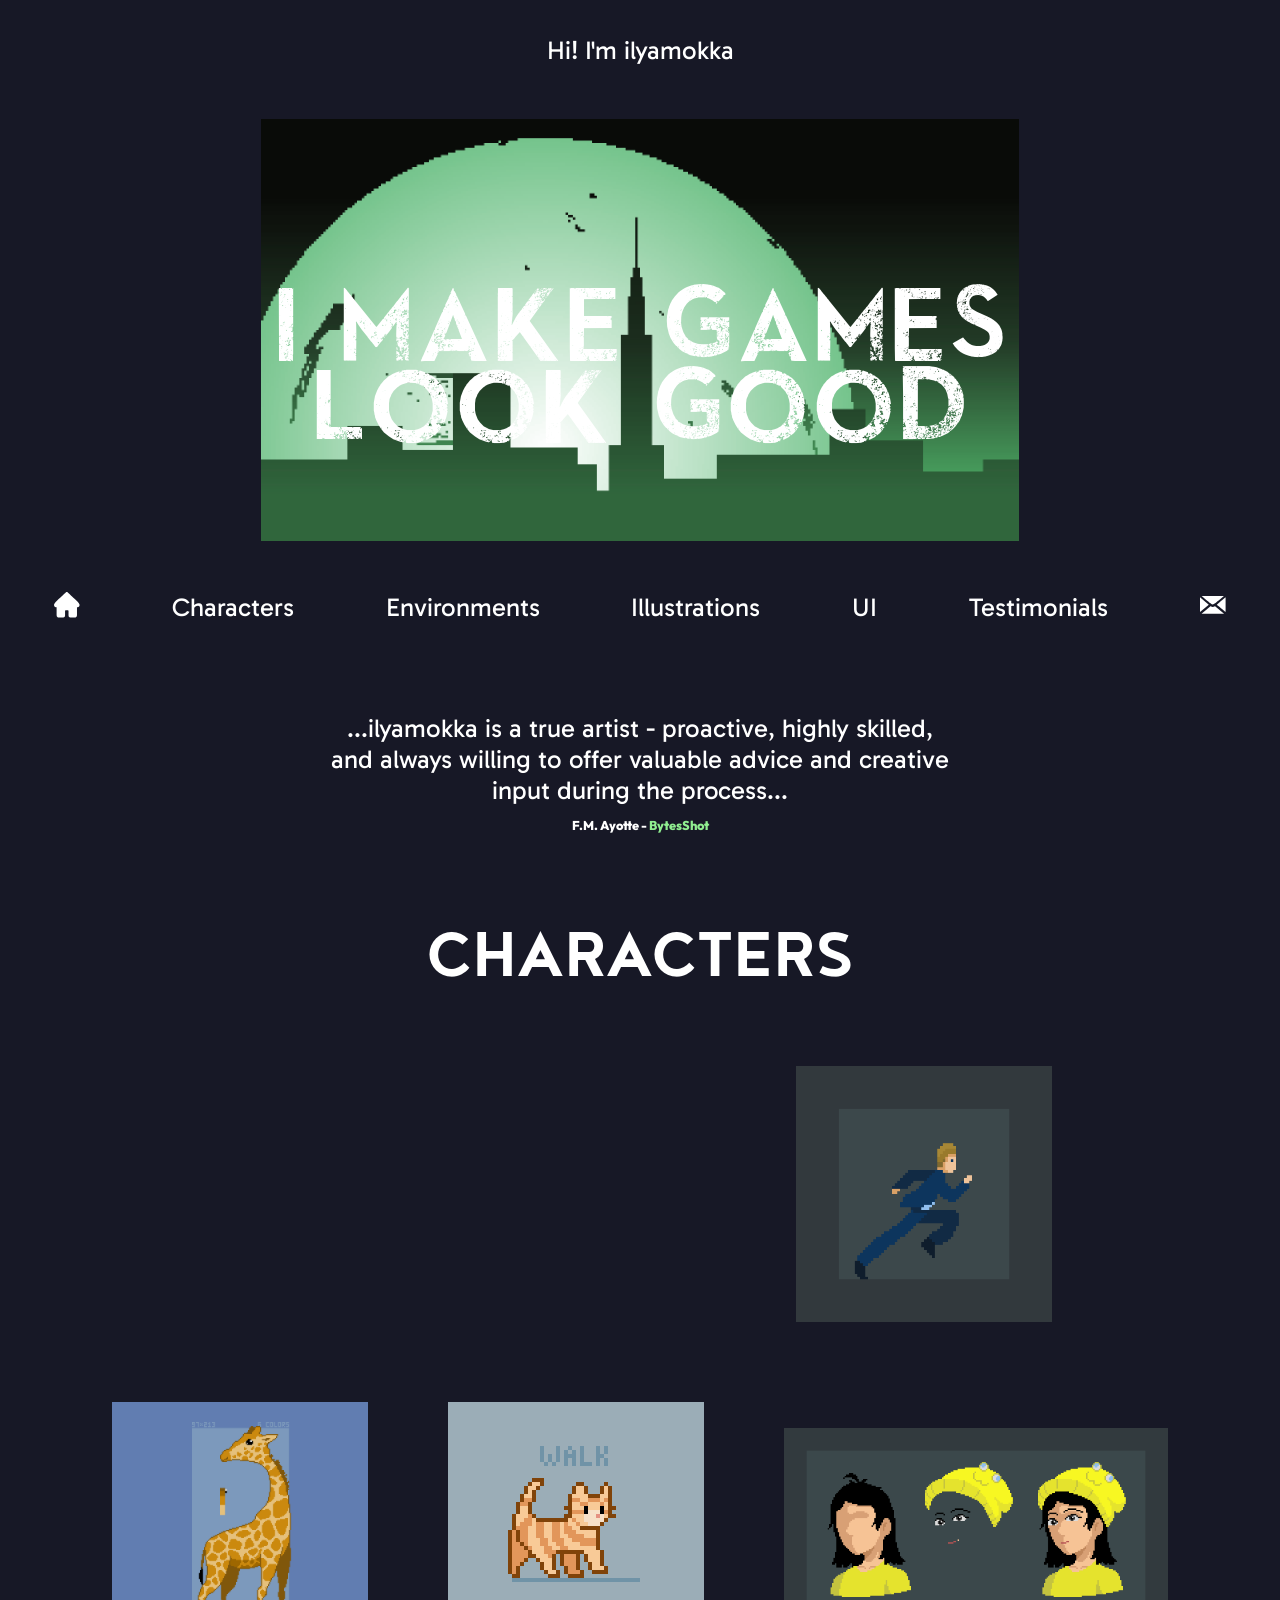
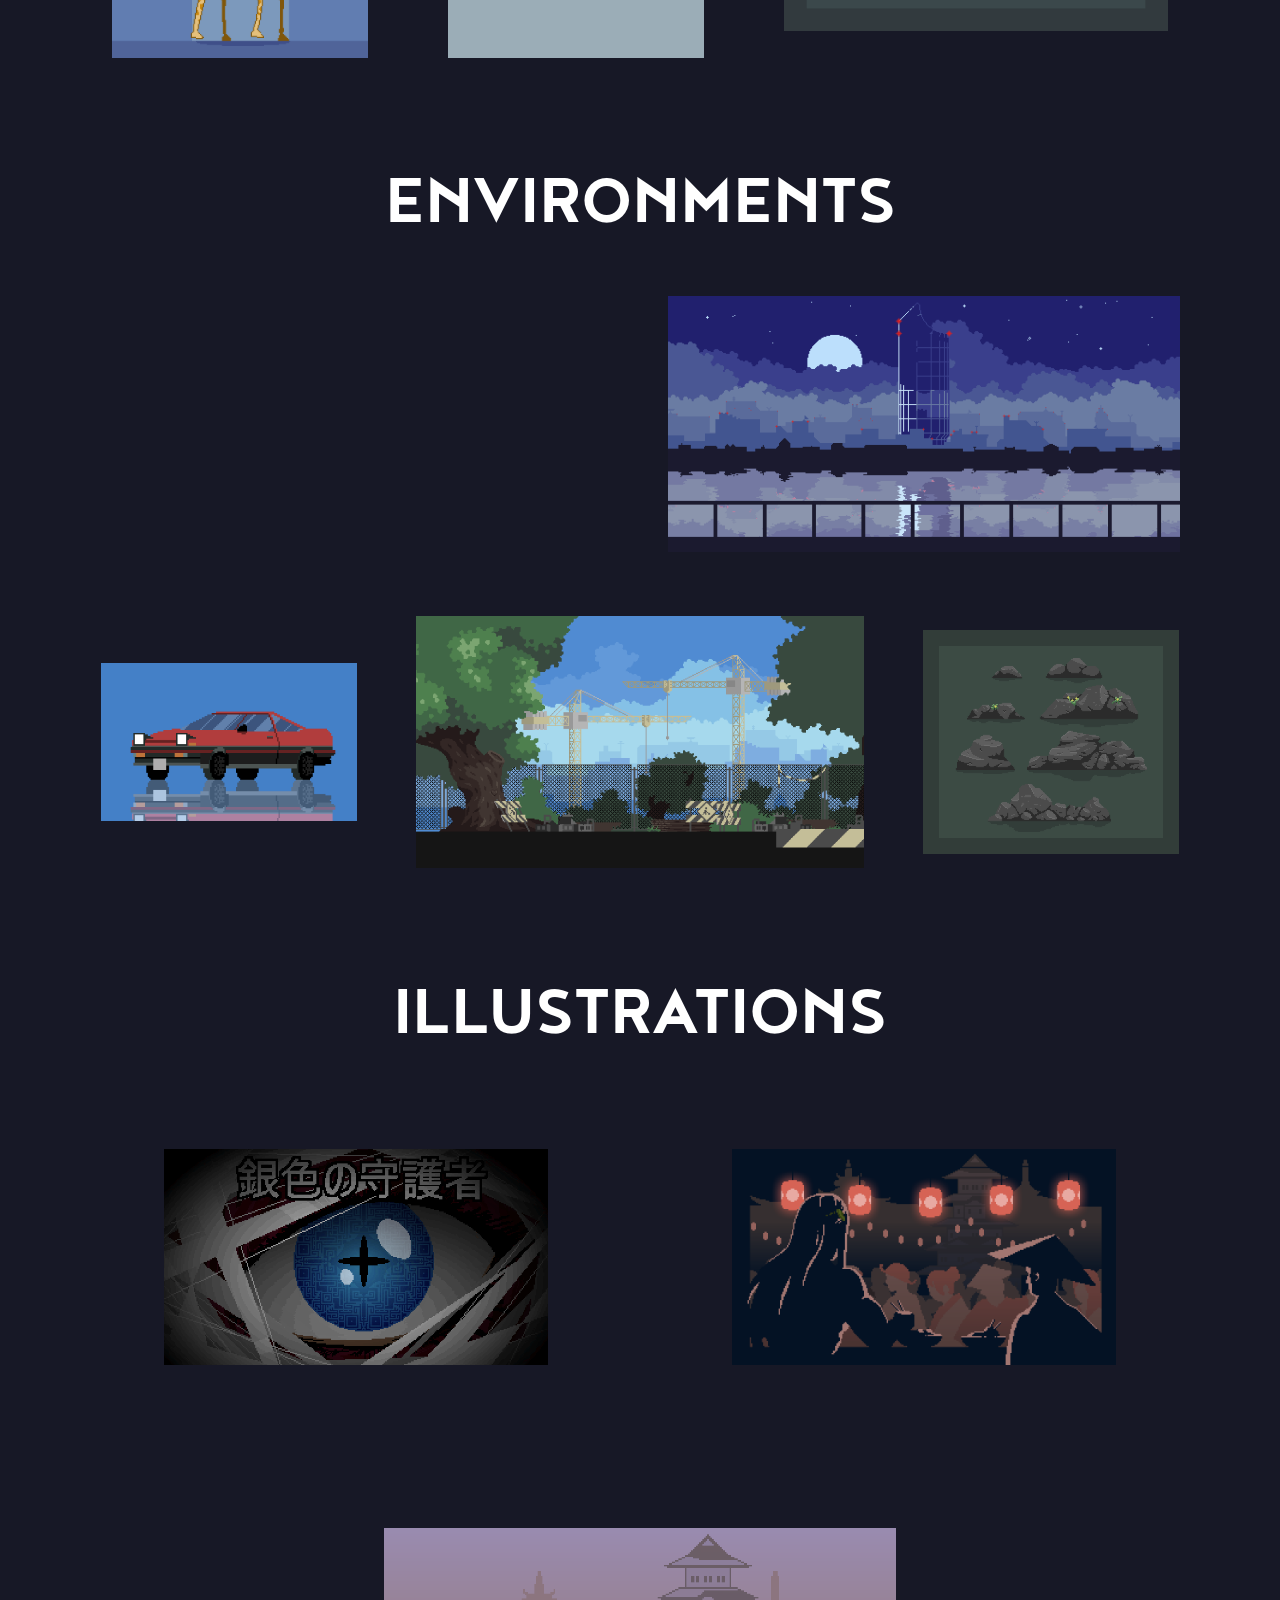
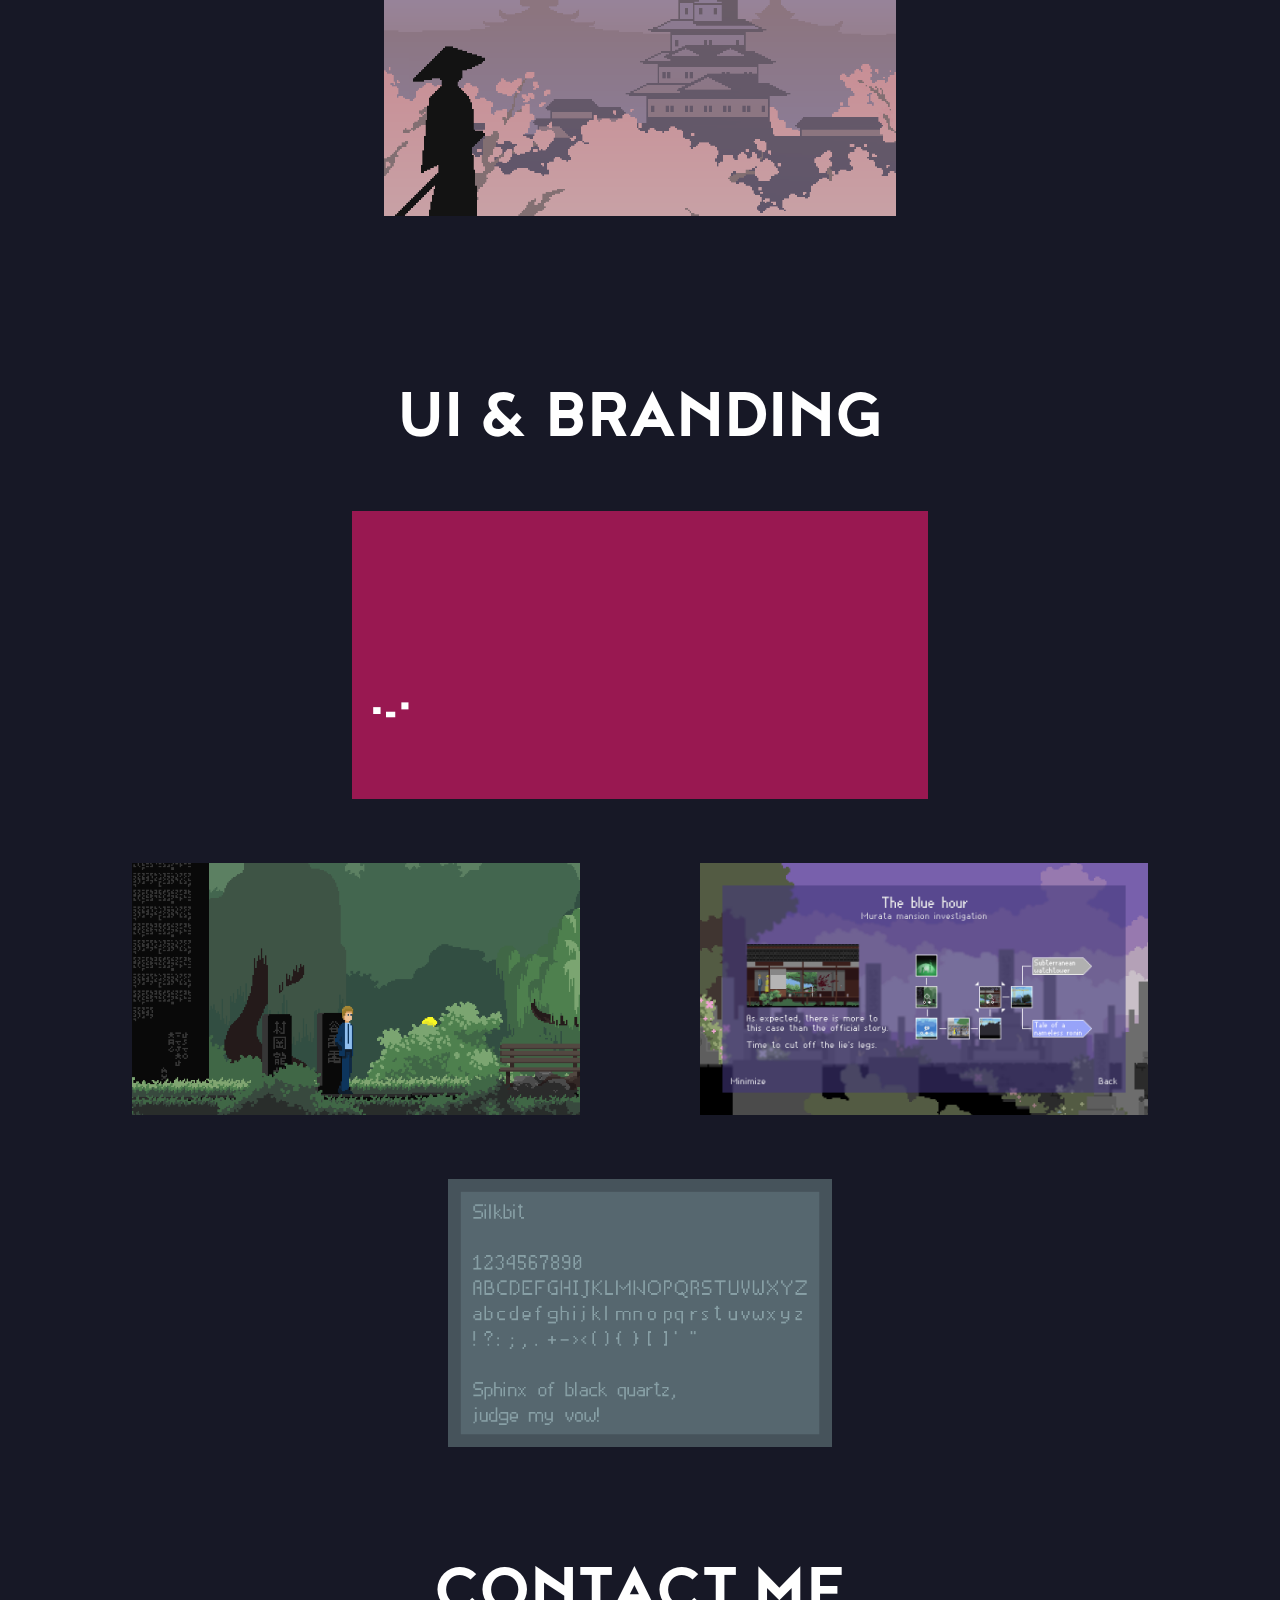
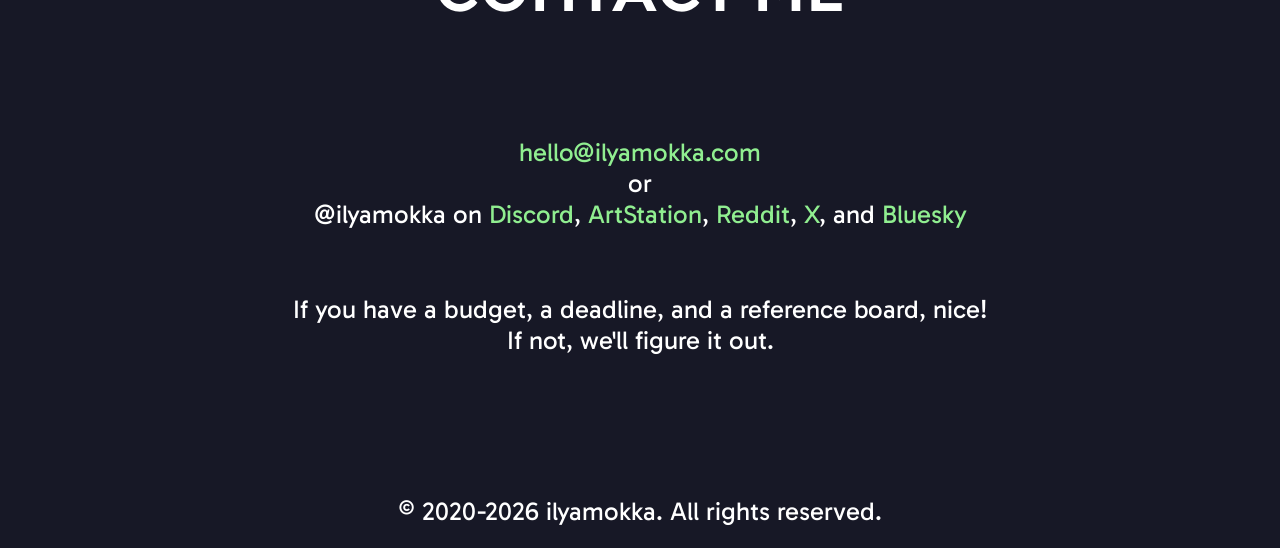
==== index.html @ 0238e34e "Bug fix" ====
<!DOCTYPE html>
<html lang="en">
  <head>
    <meta charset="UTF-8">
    <meta name="viewport" content="width=device-width, initial-scale=1.0">
    <meta http-equiv="X-UA-Compatible" content="ie=edge">

    <meta property="og:title" content="ilyamokka's portfolio" />
    <meta property="og:type" content="website" />
    <meta property="og:description" content="A one-stop shop for all things pixel art" />
    <meta property="og:image" content="https://ilyamokka.com/images/illustrations/more/eye-in-the-sky.png" />
    <meta property="og:url" content="https://ilyamokka.com/index.html" />

    <meta name="twitter:card" content="summary_large_image" />
    <meta name="twitter:image" content="https://ilyamokka.com/images/illustrations/more/eye-in-the-sky.png" />

    <meta name="description" content="A one-stop shop for all things pixel art">

    <title>ilyamokka's portfolio</title>
    <link rel="stylesheet" href="style.css">
    <link rel="icon" href="images/favicon.ico" type="image/x-icon">
    <script src="picture-card.js"></script>
  </head>
  <body>
    <main>
      <div class="centralized-column">
        <p id="hi" class="small" style="margin: 3vh; scroll-margin-top: 2lh;">Hi! I'm ilyamokka</p>
        <div style="margin-top: 2vw; margin-bottom:2vw;">
          <img src="images/meltdown-screenshake.gif" width="60%">
          <p text-align="center" class="centered" style="font-family: Skyfall; font-size: 96px; font-size: 6vw; color: white;">I&nbsp;MAKE&nbsp;GAMES<br>LOOK&nbsp;GOOD</p>
        </div>
      </div>

      <div class="navbar">
        <svg
        onclick="document.getElementById('hi').scrollIntoView()"
        class="navbar-current"
        
        version="1.1"
        style="width:var(--small-text-size); height:var(--small-text-size);"
        
        viewBox="0 0 682.66669 682.66669">
        <path
          class="link"
          style="fill-opacity:1;fill-rule:nonzero;"
          d="m 341.24096,1.9955902 c -2.1e-4,0 2.5e-4,0.00684 0,0.00685 -4.27427,0.00335 -14.37261,0.3643196 -33.58215,17.1674178 C 275.14494,47.610543 209.88591,107.51369 78.851101,232.05543 26.781071,281.54526 -1.4941406e-6,315.5819 -1.4941406e-6,347.40355 c 0,56.2025 53.4904334941406,59.97991 69.5112994941406,59.97991 v 213.91878 c 0,51.87406 43.571992,59.13831 43.571992,59.13831 0,0 112.04899,0.51873 133.8361,0 37.34657,-0.8892 48.2453,-21.78288 48.2453,-57.06507 V 516.34767 c 0,-22.99753 5.17605,-30.95474 26.87671,-30.95474 h 40.78713 c 19.71945,0.58116 24.67347,8.69878 24.67347,30.8384 v 107.02781 c 0,35.28219 10.89189,56.1759 48.23846,57.0651 21.78712,0.51873 133.8361,0 133.8361,0 0,0 43.57883,-7.26425 43.57883,-59.13831 V 407.27398 c 16.02086,0 69.5113,-3.77741 69.5113,-59.97991 0,-31.82165 -26.78104,-65.86512 -78.85107,-115.35495 C 472.78081,107.39738 407.52178,47.494224 375.00792,19.053534 355.79805,2.2501662 345.60503,2.0046041 341.32991,2.0024356 c -2.1e-4,-7e-6 2.5e-4,-0.00685 0,-0.00685 h -0.041 z" />
      </svg>
        <a href="characters.html" class="link">Characters</a>
        <a href="environments.html" class="link">Environments</a>
        <a href="illustrations.html" class="link">Illustrations</a>
        <a href="ui.html" class="link">UI</a>
        <a href="testimonials.html" class="link">Testimonials</a>
        <svg
          onclick="document.getElementById('contact').scrollIntoView()"
          class="navbar-current"

          version="1.1"
          style="width:var(--small-text-size); height:var(--small-text-size);"
          viewBox="0 0 682.66669 475.17386">
          <path
            class="link"
            style="opacity:1;fill-opacity:1;fill-rule:nonzero;"
            d="m 44.813675,0 c 0,0 186.352765,156.37675 235.772065,197.84666 49.4193,41.4699 71.96315,41.5583 121.38371,0.0885 C 451.39006,156.46526 637.85301,1.1e-4 637.85301,1.1e-4 Z M 0,38.81582 V 432.42146 L 234.52985,235.61475 Z m 682.66669,0 c 0,0 -116.48599,97.74648 -174.72899,146.61968 l -59.8086,50.18699 c 0,0 39.21793,32.90752 58.8269,49.36126 58.57024,49.14593 175.71069,147.43771 175.71069,147.43771 z M 280.07198,273.83385 40.125406,475.17385 H 642.54128 l -239.95431,-201.34 c 0,0 -1.50503,1.26285 -6.95261,5.83387 -37.83475,27.44569 -78.81419,23.98824 -110.16621,-1.30601 -5.39617,-4.52786 -5.39617,-4.52786 -5.39617,-4.52786 z" />
        </svg>
      </div>

      <div style="display: flex; justify-content: space-around;margin-top:5vw;">
        <p class="small" style="text-align:center; flex-basis: 50%;">...ilyamokka is a true artist - proactive, highly skilled, and always willing to offer valuable advice and creative input during the process...<br><b style="font-size: var(--smaller-text-size);">F.M. Ayotte - <a href="https://bytesshot.com" class="inline-link">BytesShot</a></b></p>
      </div>
      
      <h1 id="characters" class="big" style="margin-top: 5vw;">Characters</h1>
      <div class="gallery">
        <picture-card src="images/characters/alley-figure-final.mp4" fallback="gif" w="40vw" h="22.5vw" cap="Click to see more cutscenes" fs="1vw" rl="right" href="characters.html?section=cutscenes" style="flex-basis: 50%;"></picture-card>
        <picture-card src="images/characters/run-cycle-solo.gif" w="20vw" h="20vw" cap="Click to see more actions" fs="1vw" href="characters.html?section=actions" style="flex-basis: 50%;"></picture-card>
        <picture-card src="images/characters/stickers/giraffe-idle.gif" w="20vw" h="20vw" cap="Click to see more stickers" fs="1vw" rl="right" bg="#7c99bc" href="characters.html?section=stickers"></picture-card>
        <picture-card src="images/characters/statemachine.gif" w="20vw" h="20vw" cap="Click to see more statemachines" fs="1vw" href="characters.html?section=statemachines"></picture-card>
        <picture-card src="images/characters/modular-mai.gif" w="30vw" h="15.88vw" cap="Click to see more portraits" fs="1vw" rl="left" href="characters.html?section=portraits"></picture-card>
      </div>

      <h1 id="environments" class="big">Environments</h1>
      <div class="gallery">
        <picture-card src="images/environments/more/cemetery.mp4" fallback="png" w="35vw" h="19.69vw" cap="Click to see more environments" fs="1vw" rl="right" href="environments.html" style="flex-basis: 50%;"></picture-card>
        <picture-card src="images/environments/ripples.gif" w="40vw" h="20vw" cap="Click to see more environments" fs="1vw" bg="#6e719f" rl="left" href="environments.html" style="flex-basis: 50%;"></picture-card>
        <picture-card src="images/environments/props/car-spin-tutorial-export.gif" w="20vw" h="12.36vw" cap="Click to see more props" fs="1vw" rl="right" href="environments.html?section=props"></picture-card>
        <picture-card src="images/environments/construction.png" w="35vw" h="19.69vw" cap="Click to see more environments" fs="1vw" href="environments.html"></picture-card>
        <picture-card src="images/environments/props/stones.jpg" w="20vw" h="17.5vw" cap="Click to see more props" fs="1vw" rl="left" href="environments.html?section=props"></picture-card>
        <!-- <picture-card src="images/environments/monument.png" w="25vw" cap="Click to see more environments" fs="1vw" rl="left" href="environments.html"></picture-card> -->
      </div>

      <h1 id="illustrations" class="big">Illustrations</h1>
      <div class="gallery">
        <picture-card src="images/illustrations/abilities.gif" w="30vw" h="16.88vw" cap="Click to see more illustrations" fs="1vw" rl="right" href="environments.html"></picture-card>
        <picture-card src="images/illustrations/yatai.png" w="30vw" h="23.48vw" cap="Click to see more illustrations" fs="1vw" rl="left" href="illustrations.html"></picture-card>
        <picture-card src="images/illustrations/sakura.png" w="40vw" h="31.3vw" cap="Click to see more illustrations" fs="1vw" href="illustrations.html"></picture-card>
        <!-- <picture-card src="images/illustrations/copper-dragon.png" w="30vw" cap="Click to see more illustrations" fs="1vw" bg="#306e51" rl="left" href="illustrations.html"></picture-card> -->
      </div>

      <h1 id="ui" class="big">UI & branding</h1>
      <div class="gallery">
        <picture-card src="images/ui/animated-logo.gif" w="45vw" h="22.5vw" cap="Click to see more branding" href="ui.html?section=branding" style="flex-basis: 80%;"></picture-card>
        <picture-card src="images/ui/phone-mockup.gif" w="35vw" h="19.69vw" cap="Click to see more UI" rl="right" href="ui.html"></picture-card>
        <picture-card src="images/ui/more/graph.jpg" w="35vw" h="19.69vw" cap="Click to see more UI" rl="left" href="ui.html"></picture-card>
        <picture-card src="images/ui/fonts/silkbit.png" w="30vw" h="20.95vw" cap="Click to see more fonts" href="ui.html?section=fonts" style="flex-basis: 60%;"></picture-card>
      </div>

      <h1 id="contact" class="big">Contact me</h1>

      <div class="centralized-column">
        <p class="small" style="margin-top: 4vw; margin-bottom: 4vw;"><a href="mailto:hello@ilyamokka.com" class="inline-link">hello@ilyamokka.com</a><br>or<br>@ilyamokka on <a href="https://discordapp.com/users/519182071961485322" class="inline-link">Discord</a>, <a href="https://www.artstation.com/ilyamokka" class="inline-link">ArtStation</a>, <a href="https://www.reddit.com/user/ilyamokka/submitted/" class="inline-link">Reddit</a>, <a href="https://x.com/ilyamokka" class="inline-link">X</a>, and <a href="https://bsky.app/profile/ilyamokka.bsky.social" class="inline-link">Bluesky</a></p>
        <p class="small" style="margin-bottom: 10vw;">If you have a budget, a deadline, and a reference board, nice!<br>If not, we'll figure it out.</p>
        <p class="small">© 2020-2026 ilyamokka. All rights reserved.</p>
      </div>
    </main>
  </body>
</html>
---- style.css ----
@font-face {
  font-family: OutfitRegular;
  src: url(fonts/Gabarito-Regular.ttf);
}

@font-face {
  font-family: OutfitBold;
  src: url(fonts/Outfit-ExtraBold.ttf);
}

@font-face {
  font-family: Skyfall;
  src: url(fonts/SkyFall\ Done.ttf);
}

@font-face {
  font-family: Noyh;
  src: url(fonts/NoyhBold.otf);
}

:root {
  --tiny-text-size: 0.5vw;
  --smaller-text-size: 1vw;
  --small-text-size: 2vw;
  --big-text-size: 6vw;
  --navbar-padding-top: 1vw;
  --navbar-padding-bottom: 0vw;
  --navbar-row-gap: 1vw;

  /* --theme-color: #b5ad08; */
  --theme-color: lightgreen;
  --shadow-color: rgba(5, 5, 20, 1);
  --gap-5vw: 5vw;
}

@media screen and (min-width: 800px) and (max-width: 1200px) {
    :root {
      --tiny-text-size: 0.75vw;
      --smaller-text-size: 1.5vw;
      --small-text-size: 3vw;
      --big-text-size: 7vw;
      --navbar-padding-top: 3vw;
      --navbar-padding-bottom: 2vw;
      --navbar-row-gap: 2vw;
    }
}

@media screen and (min-width: 400px) and (max-width: 800px) {
    :root {
      --tiny-text-size: 1vw;
      --smaller-text-size: 2vw;
      --small-text-size: 4vw;
      --big-text-size: 8vw;
      --navbar-padding-top: 5vw;
      --navbar-padding-bottom: 4vw;
      --navbar-row-gap: 3vw;
      /* --gap-5vw: 0; */
    }
    /* img[style] {
      width: fill !important;
    } */
}

@media screen and (max-width: 400px) {
    :root {
      --tiny-text-size: 1.25vw;
      --smaller-text-size: 2.5vw;
      --small-text-size: 5vw;
      --big-text-size: 9vw;
      --navbar-padding-top: 7vw;
      --navbar-padding-bottom: 6vw;
      --navbar-row-gap: 4vw;
      /* --gap-5vw: 0; */
    }
    /* img[style] {
      width: fill !important;
    } */
}

.navbar {
  position: sticky;
  padding-top: var(--navbar-padding-top);
  top: -1vw;
  padding-bottom: var(--navbar-padding-bottom);
  background-color: #171826;
  display: flex;
  flex-direction: row;
  justify-content: space-around;
  flex-wrap: wrap;
  row-gap: var(--navbar-row-gap);
  z-index: 9999;
}

* {
  scroll-behavior: smooth;
  scrollbar-color: white #171826;
  scrollbar-width: thin;
  /* scrollbar-width: none; */
  transition: all 0.1s ease-out;
}

html {
  background-color: #171826;
  overflow-x: hidden;
}

b {
    font-family: OutfitBold !important;
}

img {
  image-rendering: optimizeQuality;
  vertical-align: bottom;
  stroke-width: 2;
  stroke-color: white;

  object-fit: cover;
}

.move-view {
  display: block;
  margin:auto;
  max-width: 90%;
  max-height: 80vh;
}

.move-view:hover {
  /* transition-duration: 0s; */
  cursor: pointer;
  transform: scale(1.05);
  z-index: 99999;
}

.move-view:active {
  transform: scale(1);
}

/* .move-view:active {
  transition-duration: 0s;
  transform: scale(1) translate(-50%, -50%);
  max-width: none;
  max-height: none;
  position:fixed;
  top:50%;
  left:50%;
  width: 90vw;
  height: 90vh;
  object-fit: contain;
  z-index: 99999;
} */

.move-nowhere:hover {
  cursor: pointer;
  transform: scale(1.5);
  z-index: 999;

  opacity: 1;

  box-shadow: 0vw 1vw 2vw var(--shadow-color);
}

.move-nowhere:active {
  transform: scale(1.3) translateY(10%);
  opacity: 0.5;
}

.move-right:hover {
  cursor: pointer;
  transform: scale(1.5) translateX(12%);
  box-shadow: 0vw 1vw 2vw var(--shadow-color);
}

.move-left:hover {
  cursor: pointer;
  transform: scale(1.5) translateX(-12%);
  box-shadow: 0vw 1vw 2vw var(--shadow-color);
}

.move-right:active {
  transform: scale(1.3) translateX(12%) translateY(10%);
  opacity: 0.5;
}

.move-left:active {
  transform: scale(1.2) translateX(-12%) translateY(10%);
  opacity: 0.5;
}

.move-nowhere:hover .image-text {
  opacity: 1;
}

.move-right:hover .image-text {
  opacity: 1;
}

.move-left:hover .image-text {
  opacity: 1;
}

.image-text {
  font-family: OutfitRegular;
  font-size: var(--smaller-text-size);
  color: white;
  text-decoration: none;
  text-align: center;
  opacity: 0;
  text-shadow: 0 0 5px black;
}

.small {
    font-family: OutfitRegular;
    font-size: 48px;
    font-size: var(--small-text-size);
    color: white;
    margin: 20px;
    margin: 1vw;
    text-decoration: none;
    text-align: center;
}

.tiny {
  font-size: var(--tiny-text-size);
}

.paragraph {
    font-family: OutfitRegular;
    font-size: 48px;
    font-size: var(--small-text-size);
    color: white;
    padding-left: 5vw;
    padding-right: 5vw;
    margin-bottom: 4vw;
    text-decoration: none;
    text-align: left;
}

.link {
    font-family: OutfitRegular;
    font-size: 48px;
    font-size: var(--small-text-size);
    color: white;
    fill: white;
    margin: 20px;
    margin: 1vw;
    text-decoration: none;
    position: relative;
    top: 0px;
    cursor: pointer;
    user-select: none;
}

.link:hover {
    color: var(--theme-color);
    fill: var(--theme-color)
}

.link:active {
  transform: scale(0.9) translateY(10%);
  opacity: 0.5;
}

.navbar-current {
    font-family: OutfitRegular;
    font-size: 48px;
    font-size: var(--small-text-size);
    color: var(--theme-color);
    fill: var(--theme-color);
    margin: 20px;
    margin: 1vw;
    text-decoration: none;
    position: relative;
    top: 0px;

    cursor: pointer;
    user-select: none;
}

.navbar-current:hover {
    color: white;
    fill: white;
}

.navbar-current:active {
  transform: scale(0.9) translateY(10%);
  opacity: 0.5;
}

.inline-link {
    color: var(--theme-color);
    text-decoration: none;
    position: relative;
    top: 0px;
}

.inline-link:hover {
    color: white;
}

.inline-link:active {
  top: 0.3vw;
  font-size: 0.7lh;
  opacity: 0.5;
}

.btn {
  color: white;
  text-shadow: 0 0 5px black;
  text-decoration: none;
  position: relative;
  top: 0px;
  font-size: 4vh;
  user-select: none;
  cursor: pointer;
}

.btn-right {
  color: white;
  text-shadow: 0 0 5px black;
  text-decoration: none;
  position: relative;
  top: 0px;
  font-size: 4vh;
  user-select: none;
  cursor: pointer;
}

.btn-left {
  color: white;
  text-shadow: 0 0 5px black;
  text-decoration: none;
  position: relative;
  top: 0px;
  font-size: 4vh;
  user-select: none;
  cursor: pointer;
}

.btn:hover {
  color: var(--theme-color);
  transform: scale(1.2);
}

.btn:active {
  transform: scale(0.8);
  opacity: 0.5;
}

.btn-right:hover {
  color: var(--theme-color);
  transform: scale(1.2);
}

.btn-right:active {
  transform: scale(0.8) translate(-1vw, 0);
  opacity: 0.5;
}

.btn-left:hover {
  color: var(--theme-color);
  transform: scale(1.2);
}

.btn-left:active {
  transform: scale(0.8) translate(1vw, 0);
  opacity: 0.5;
}

.big {
    font-family: Noyh;
    font-size: 96px;
    font-size: var(--big-text-size);
    color: white;
    scroll-margin-top: calc(1lh + var(--navbar-padding-bottom));
    text-align: center;
    margin-top: 8vw;
    margin-bottom: 4vw;
    text-transform: uppercase;
}

h2 {
  font-family: Noyh;
  font-size: 3vw;
  color: white;
  scroll-margin-top: 0.6lh;
  text-align: left;
  padding-left: 5vw;
}

.gallery {
  display: flex;
  justify-content: space-around;
  row-gap: var(--gap-5vw);
  align-items: center;
  flex-wrap: wrap;
  padding-right: var(--gap-5vw);
  padding-left: var(--gap-5vw);
}

.image-card {
  width : 100%;
  height : 100%;
  object-fit : cover;
  object-position: center;
  flex-grow: 1;
}

.centralized-column {
  display: flex;
  flex-direction: column;
  position:relative;
  text-align: center;
}

.centered {
  position: absolute;
  top: 50%;
  left: 50%;
  transform: translate(-50%, -50%);
}

.centered-at-the-bottom {
  position: absolute;
  top: 80%;
  left: 50%;
  transform: translate(-50%, -50%);
}

@keyframes jiggle-left-keyframes {
  0% { transform: translateX(-2vw); opacity: 0.5; }
  100% { transform: translateX(0); opacity: 1; }
}

@keyframes jiggle-right-keyframes {
  0% { transform: translateX(2vw); opacity: 0.5; }
  100% { transform: translateX(0); opacity: 1; }
}

.jiggle-right {
  animation: jiggle-right-keyframes 0.2s ease-in-out;
}

.jiggle-left {
  animation: jiggle-left-keyframes 0.2s ease-in-out;
}

.dot {
    height: fit-content;
    font-family: OutfitRegular;
    font-size: var(--smaller-text-size);
    color: white;
    margin-right: 1vw;
    margin-left: 1vw;
    text-decoration: none;
    cursor: pointer;
    user-select: none;
}

.dot:hover {
    transform: scale(1.1);
    color: var(--theme-color);
}

.dot:active {
  transform: scale(0.9);
  opacity: 0.5;
}

.dot-current {
    font-family: OutfitRegular;
    font-size: var(--small-text-size);
    color: var(--theme-color);
    margin-right: 1vw;
    margin-left: 1vw;
    text-decoration: none;
    cursor: pointer;
    user-select: none;
    vertical-align:middle;
}

.dot-current:hover {
    transform: scale(1.1);
    color: white;
}

.dot-current:active {
  transform: scale(0.9);
  opacity: 0.5;
}

.hidden {
  display: none;
}
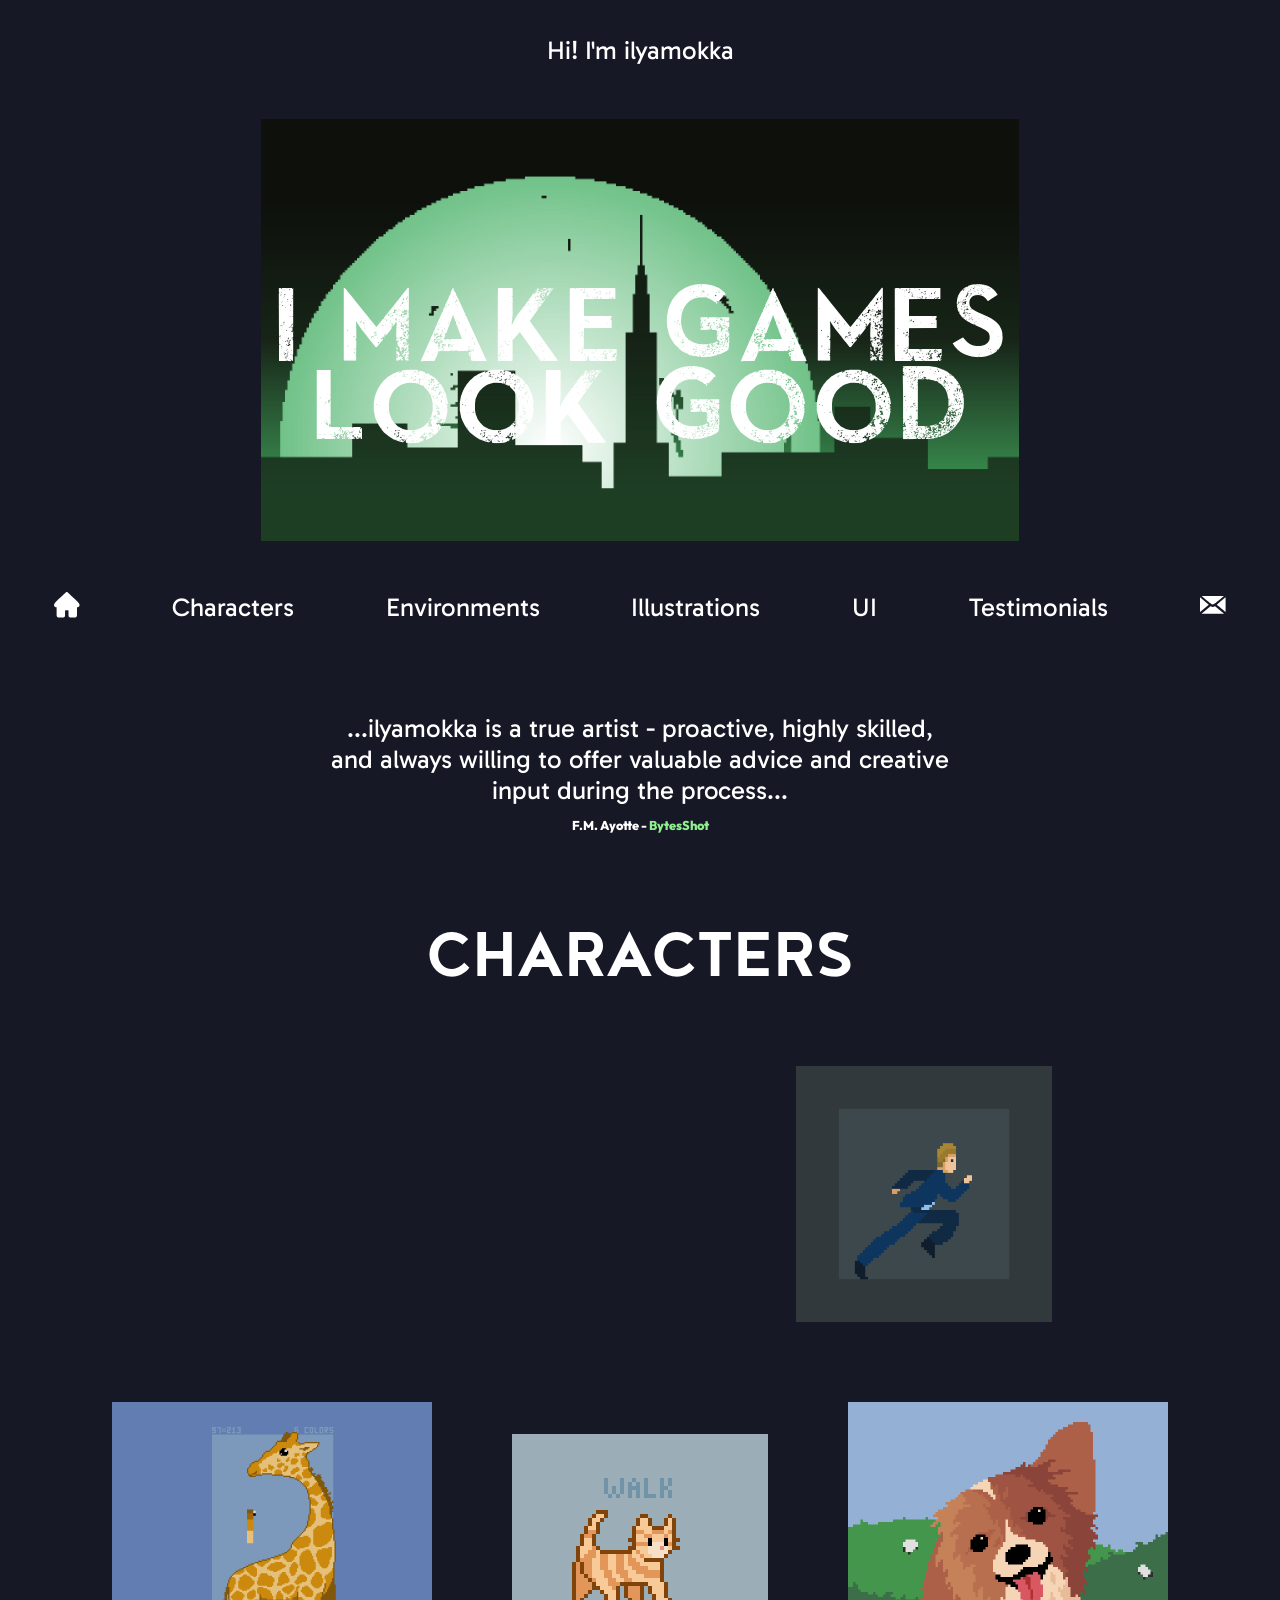
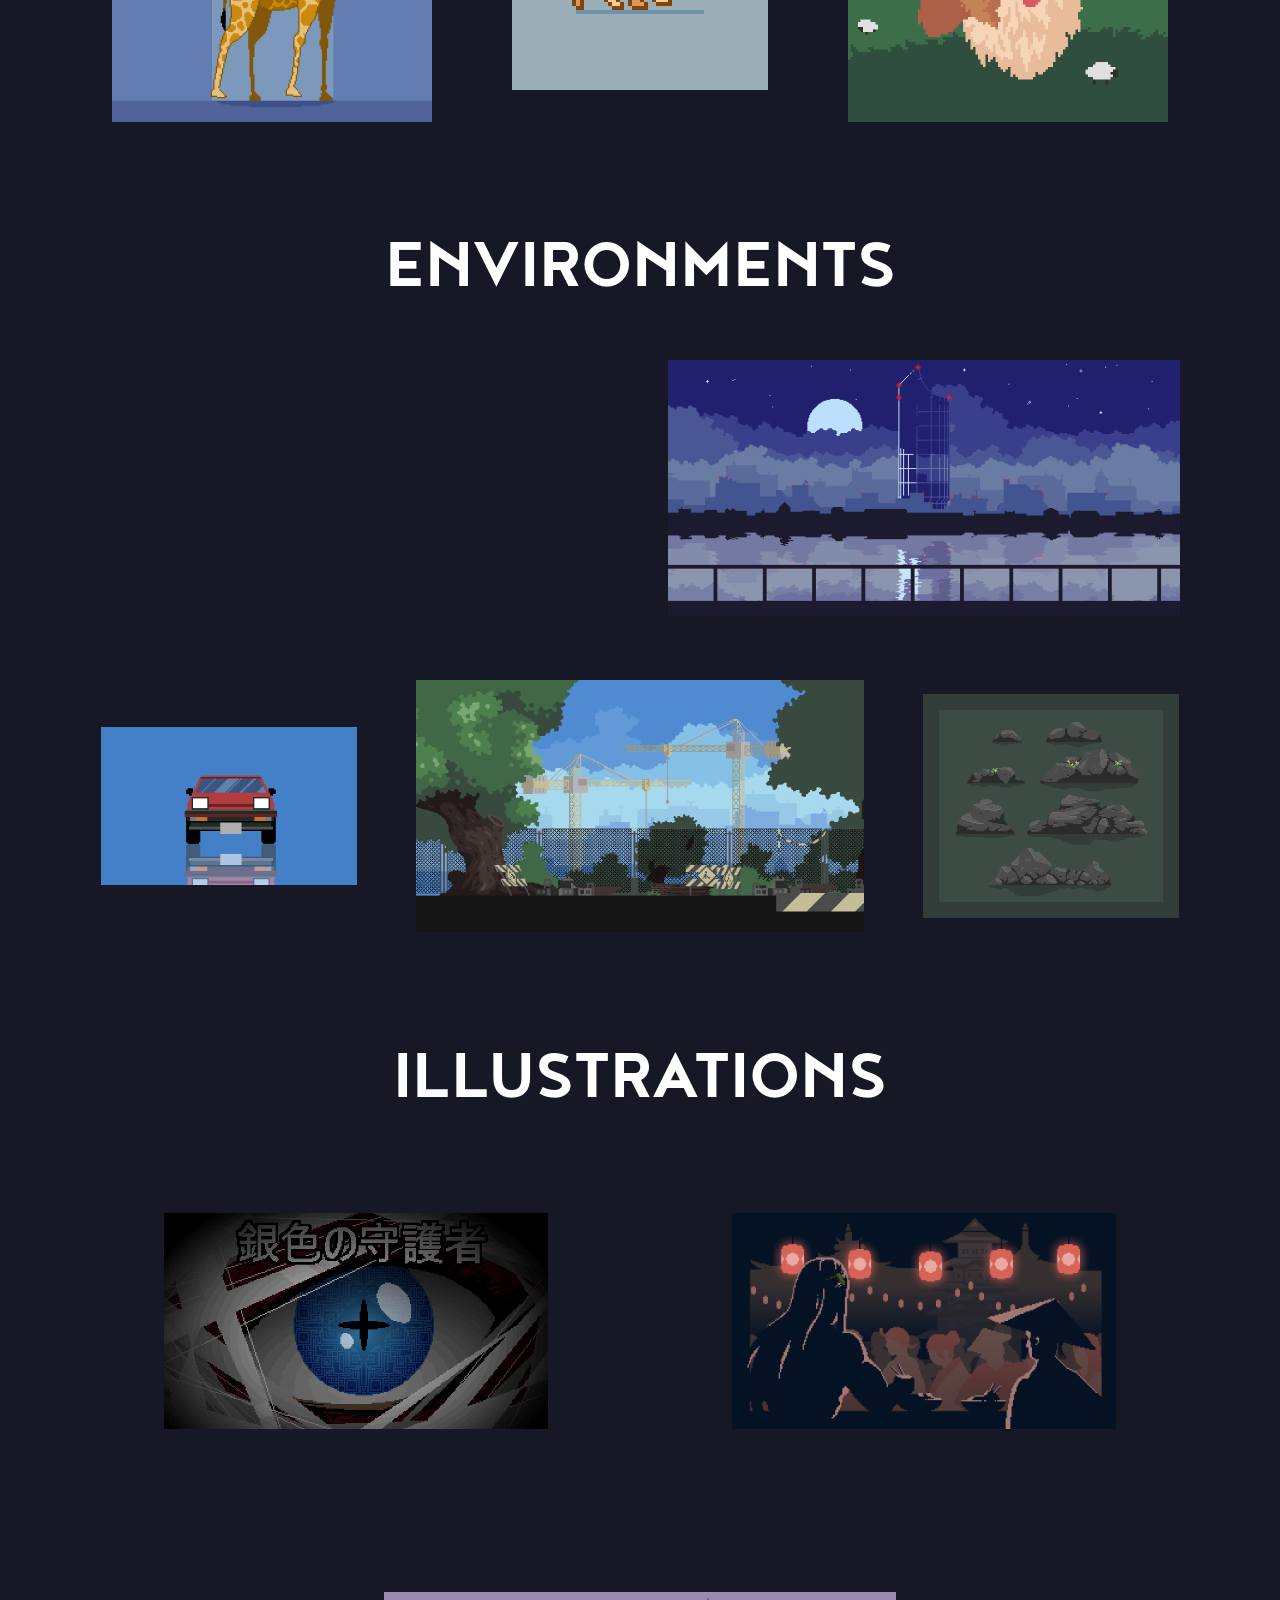
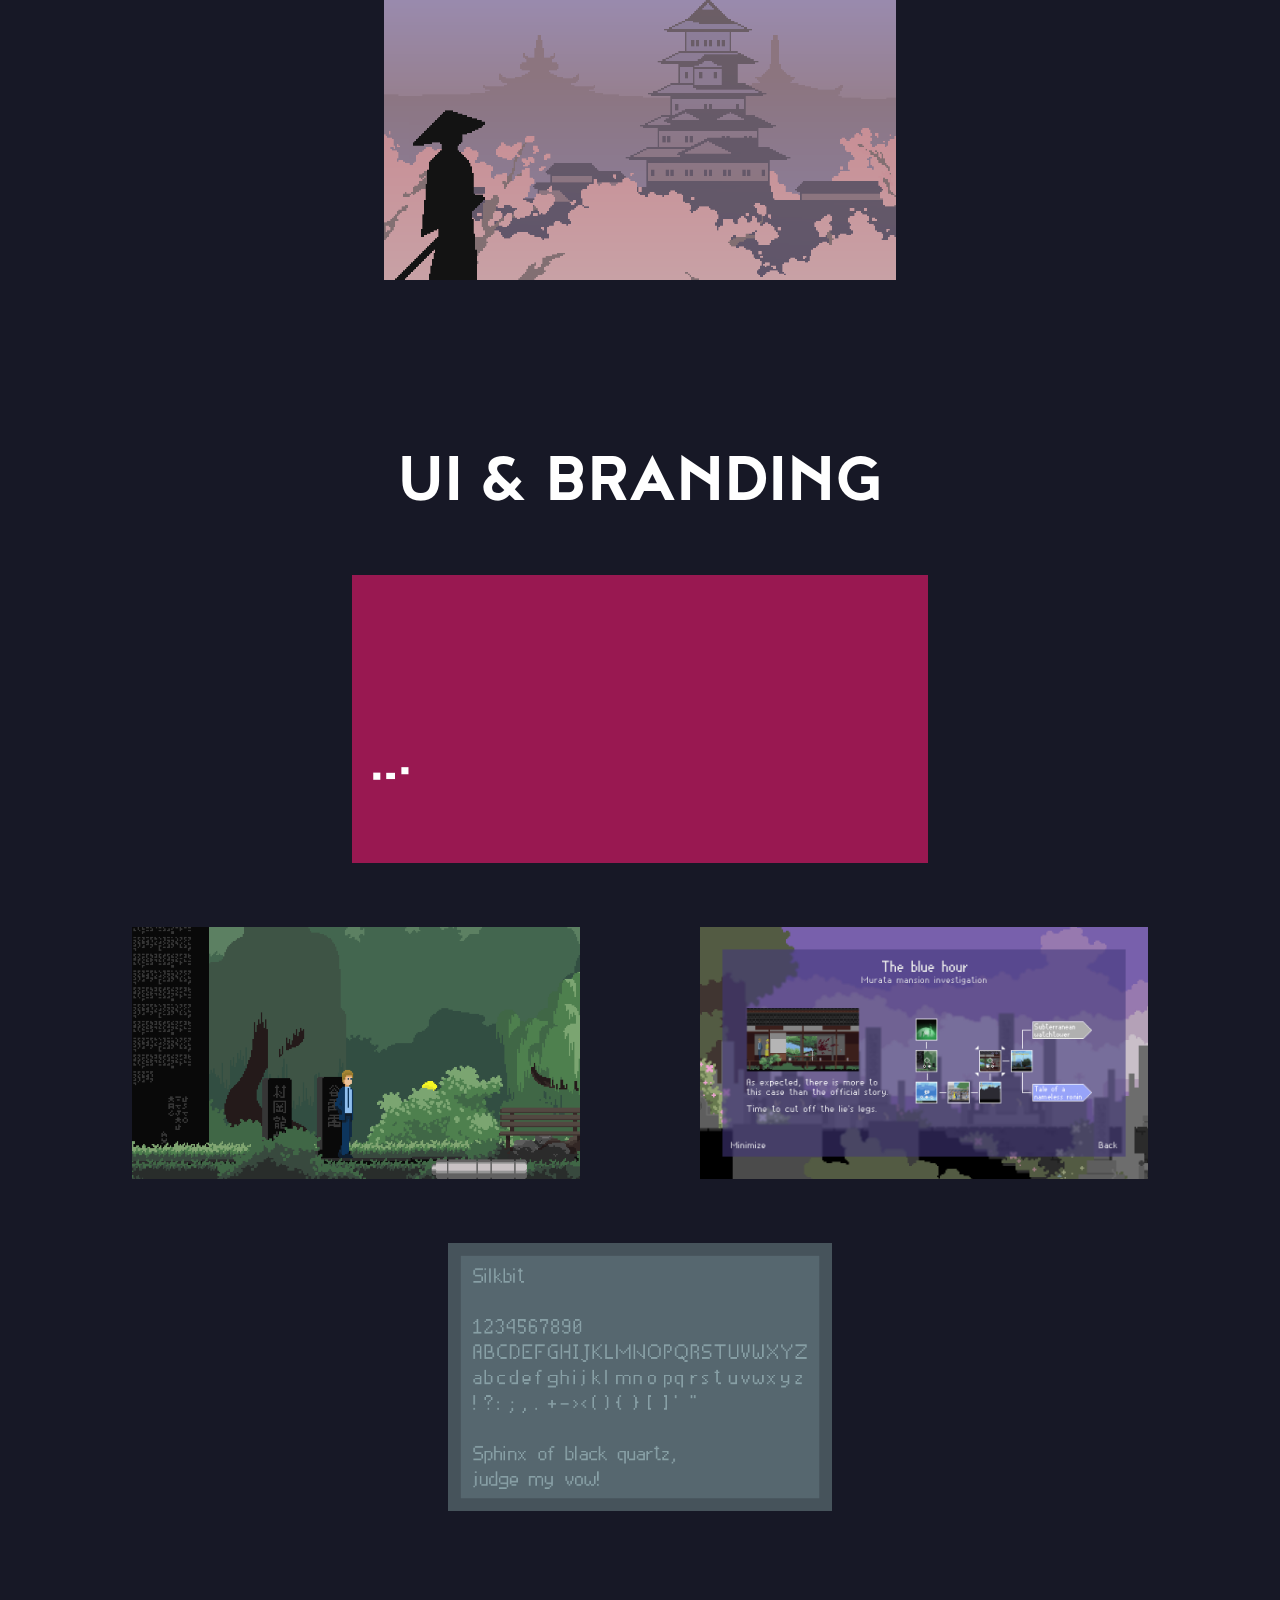
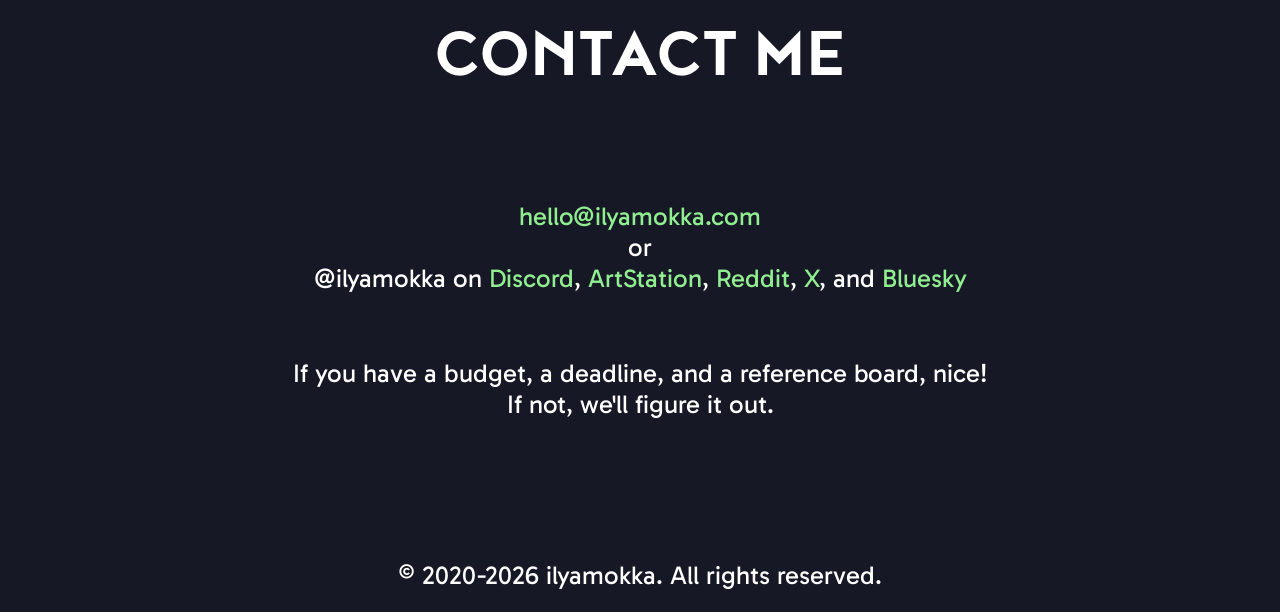
==== commit 37e312ea: "Added corgi" ====
--- a/index.html
+++ b/index.html
@@ -72,9 +72,9 @@
       <div class="gallery">
         <picture-card src="images/characters/alley-figure-final.mp4" fallback="gif" w="40vw" h="22.5vw" cap="Click to see more cutscenes" fs="1vw" rl="right" href="characters.html?section=cutscenes" style="flex-basis: 50%;"></picture-card>
         <picture-card src="images/characters/run-cycle-solo.gif" w="20vw" h="20vw" cap="Click to see more actions" fs="1vw" href="characters.html?section=actions" style="flex-basis: 50%;"></picture-card>
-        <picture-card src="images/characters/stickers/giraffe-idle.gif" w="20vw" h="20vw" cap="Click to see more stickers" fs="1vw" rl="right" bg="#7c99bc" href="characters.html?section=stickers"></picture-card>
+        <picture-card src="images/characters/stickers/giraffe-idle.gif" w="25vw" h="25vw" cap="Click to see more stickers" fs="1vw" rl="right" bg="#7c99bc" href="characters.html?section=stickers"></picture-card>
         <picture-card src="images/characters/statemachine.gif" w="20vw" h="20vw" cap="Click to see more statemachines" fs="1vw" href="characters.html?section=statemachines"></picture-card>
-        <picture-card src="images/characters/modular-mai.gif" w="30vw" h="15.88vw" cap="Click to see more portraits" fs="1vw" rl="left" href="characters.html?section=portraits"></picture-card>
+        <picture-card src="images/characters/portraits/corgi.png" w="25vw" cap="Click to see more portraits" fs="1vw" rl="left" href="characters.html?section=portraits"></picture-card>
       </div>
 
       <h1 id="environments" class="big">Environments</h1>
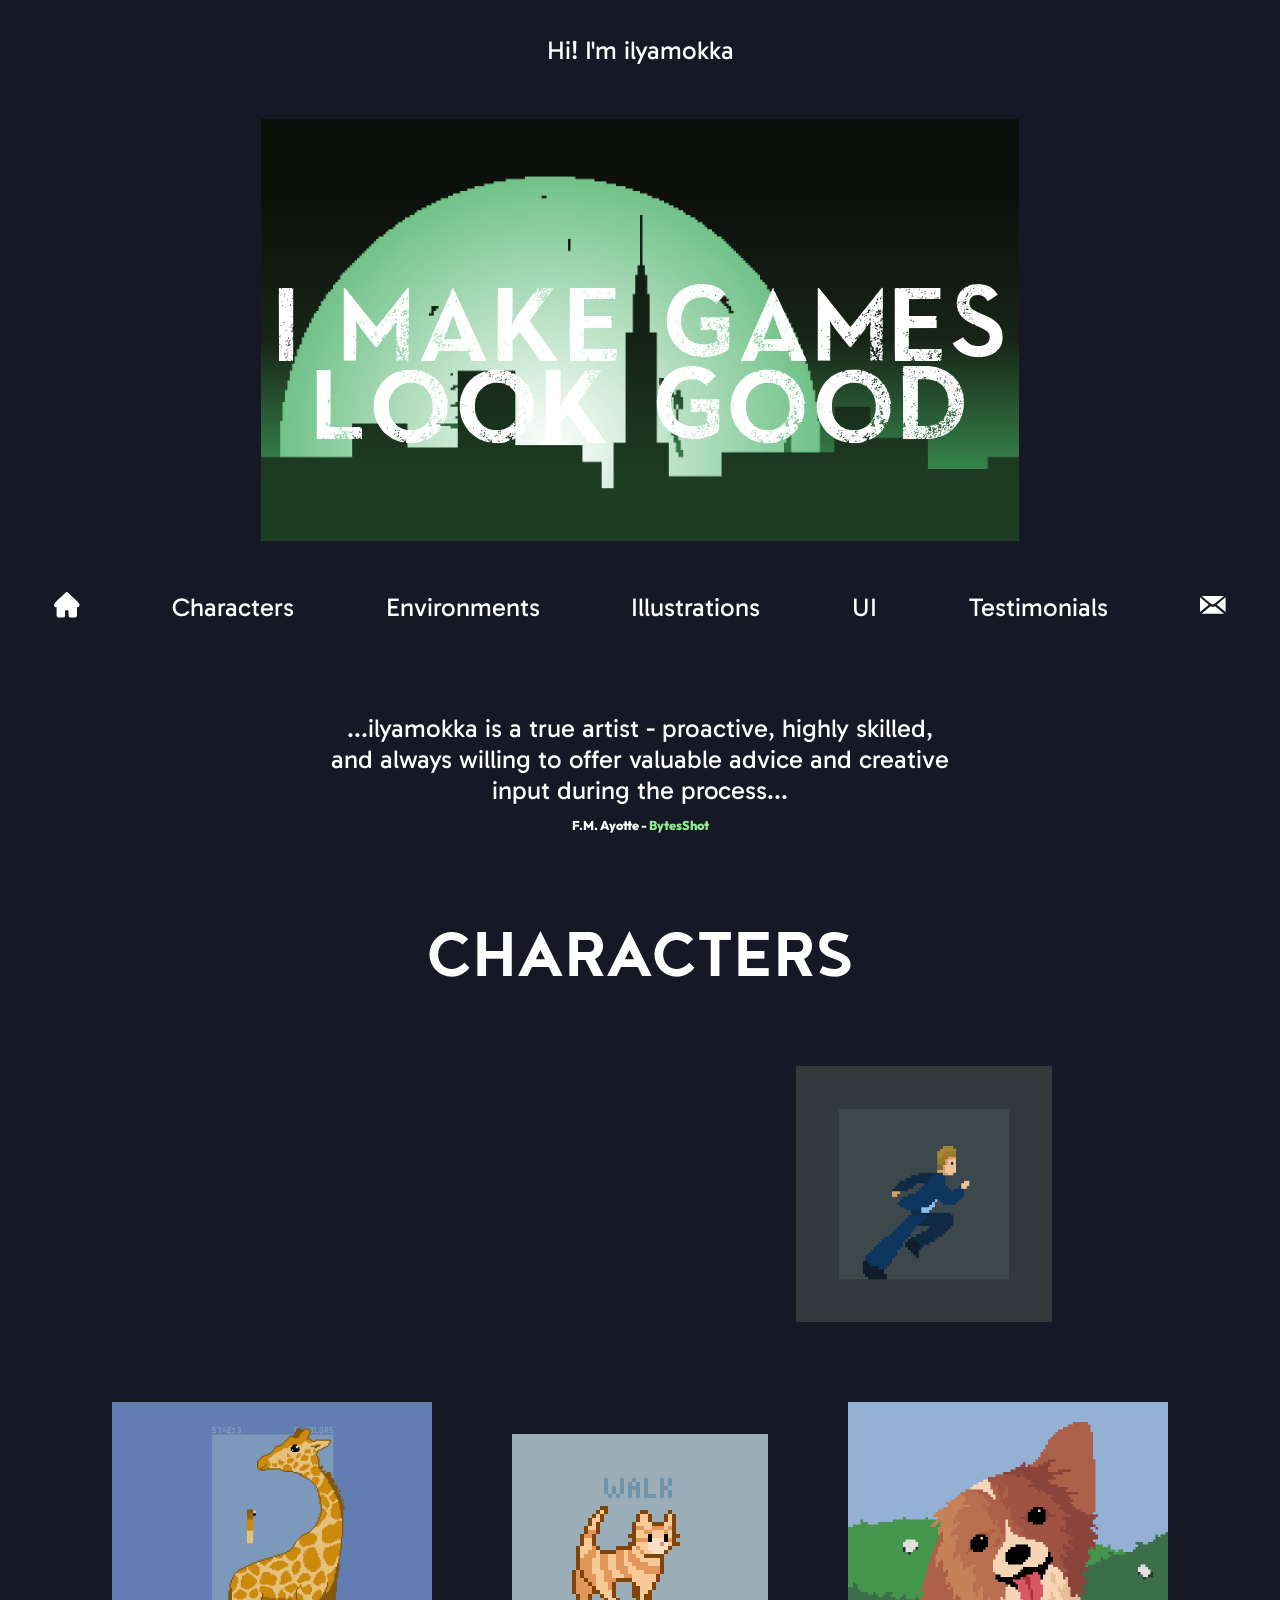
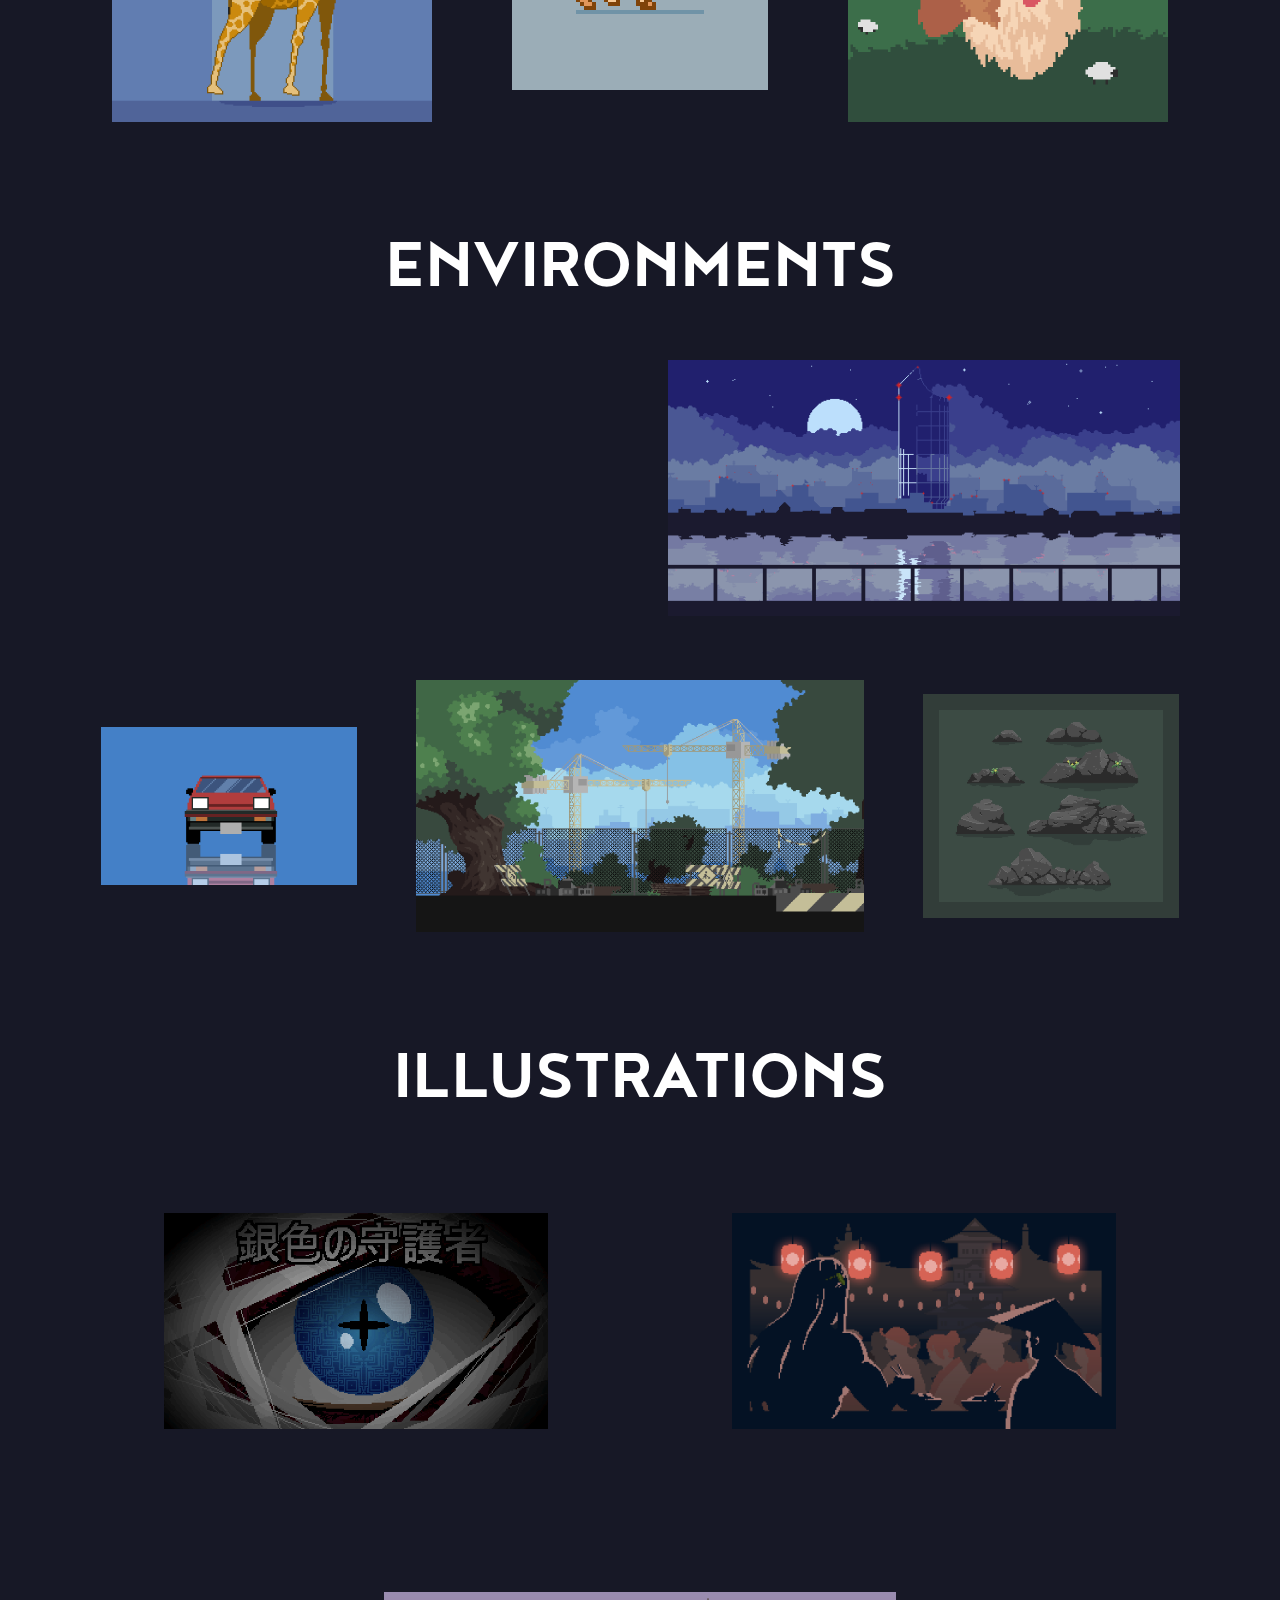
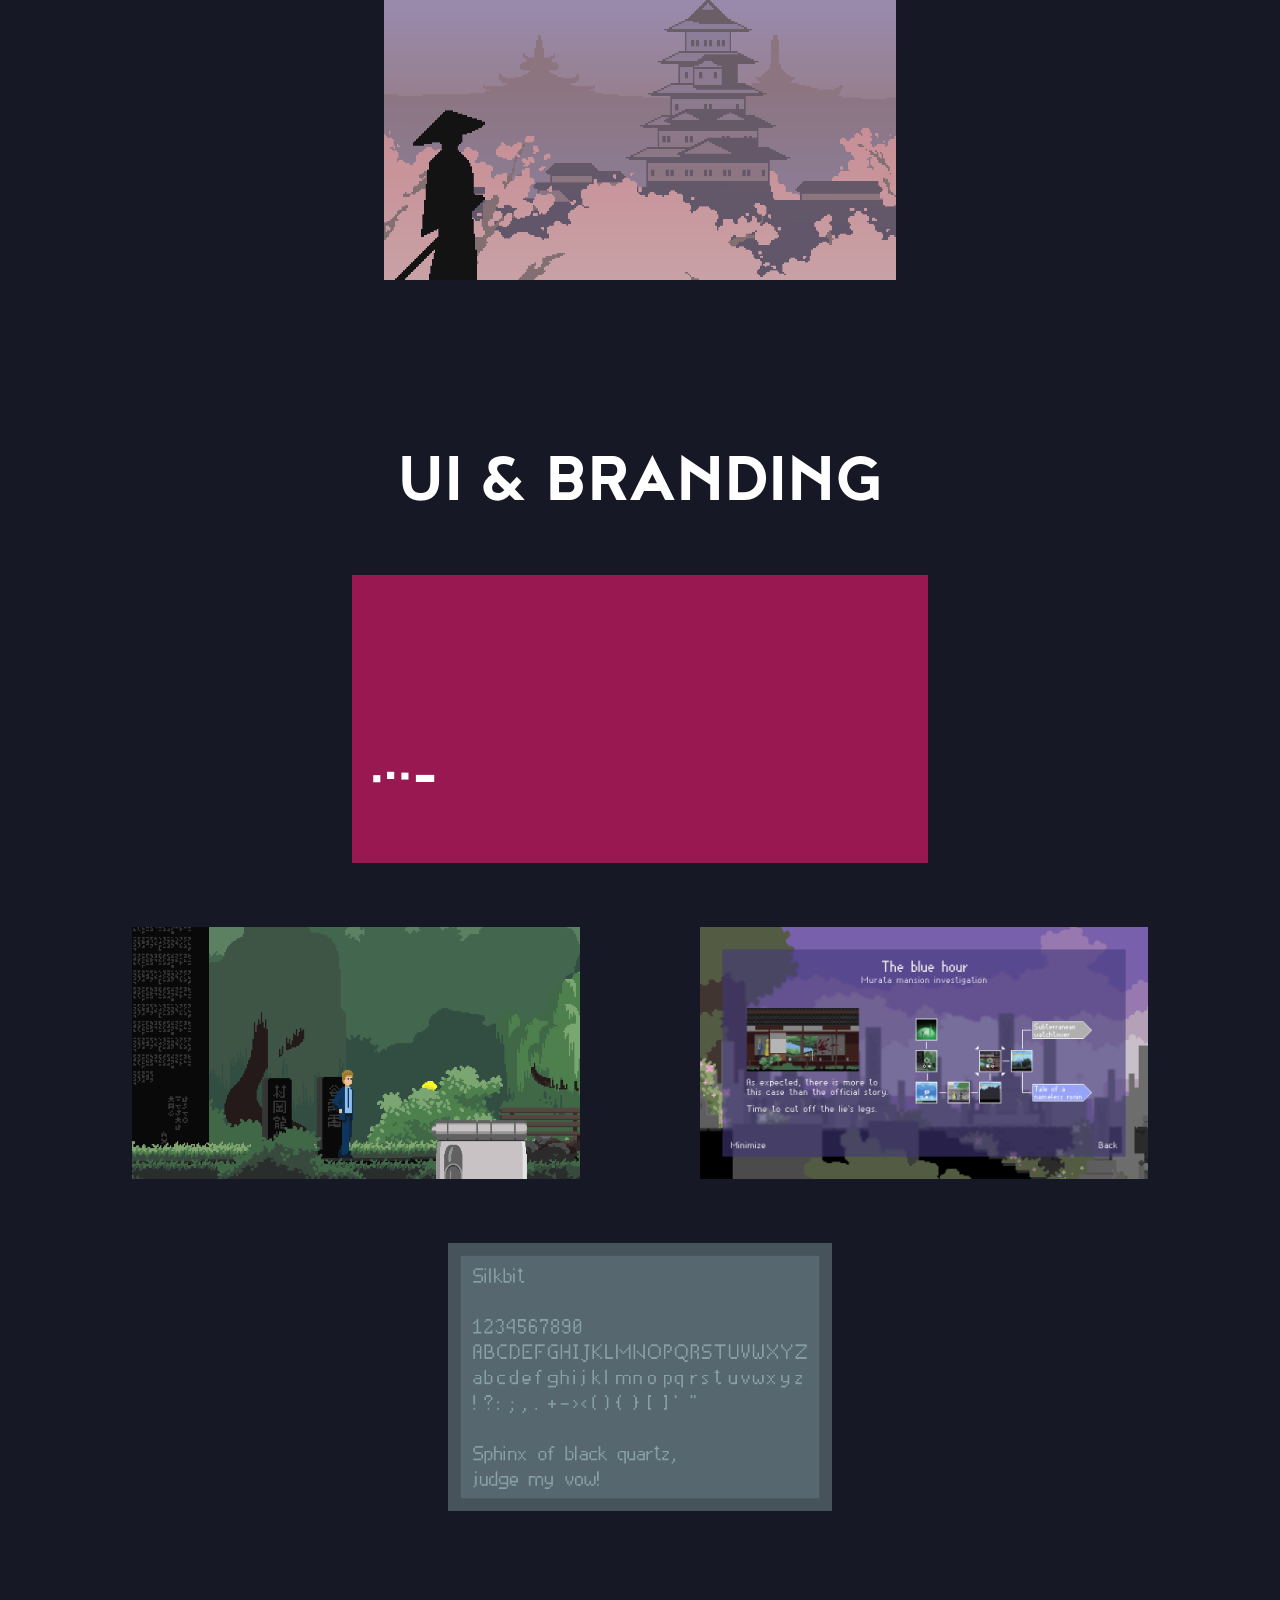
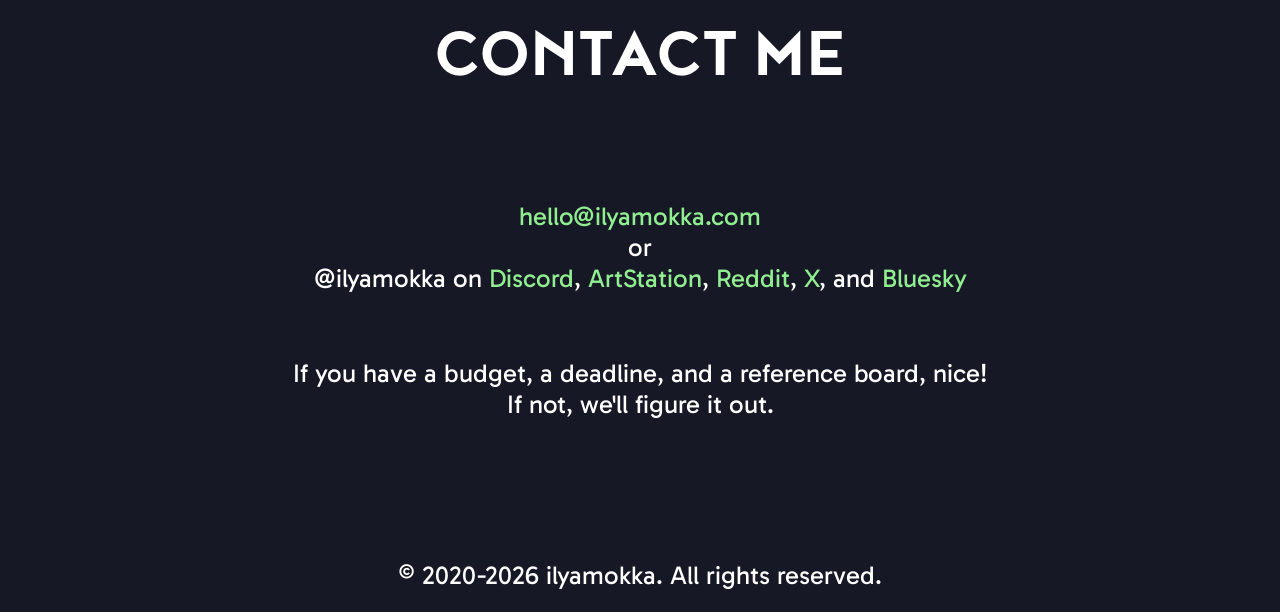
==== commit 75def520: "Removed .html" ====
--- a/index.html
+++ b/index.html
@@ -9,7 +9,7 @@
     <meta property="og:type" content="website" />
     <meta property="og:description" content="A one-stop shop for all things pixel art" />
     <meta property="og:image" content="https://ilyamokka.com/images/illustrations/more/eye-in-the-sky.png" />
-    <meta property="og:url" content="https://ilyamokka.com/index.html" />
+    <meta property="og:url" content="https://ilyamokka.com/index" />
 
     <meta name="twitter:card" content="summary_large_image" />
     <meta name="twitter:image" content="https://ilyamokka.com/images/illustrations/more/eye-in-the-sky.png" />
@@ -45,11 +45,11 @@
           style="fill-opacity:1;fill-rule:nonzero;"
           d="m 341.24096,1.9955902 c -2.1e-4,0 2.5e-4,0.00684 0,0.00685 -4.27427,0.00335 -14.37261,0.3643196 -33.58215,17.1674178 C 275.14494,47.610543 209.88591,107.51369 78.851101,232.05543 26.781071,281.54526 -1.4941406e-6,315.5819 -1.4941406e-6,347.40355 c 0,56.2025 53.4904334941406,59.97991 69.5112994941406,59.97991 v 213.91878 c 0,51.87406 43.571992,59.13831 43.571992,59.13831 0,0 112.04899,0.51873 133.8361,0 37.34657,-0.8892 48.2453,-21.78288 48.2453,-57.06507 V 516.34767 c 0,-22.99753 5.17605,-30.95474 26.87671,-30.95474 h 40.78713 c 19.71945,0.58116 24.67347,8.69878 24.67347,30.8384 v 107.02781 c 0,35.28219 10.89189,56.1759 48.23846,57.0651 21.78712,0.51873 133.8361,0 133.8361,0 0,0 43.57883,-7.26425 43.57883,-59.13831 V 407.27398 c 16.02086,0 69.5113,-3.77741 69.5113,-59.97991 0,-31.82165 -26.78104,-65.86512 -78.85107,-115.35495 C 472.78081,107.39738 407.52178,47.494224 375.00792,19.053534 355.79805,2.2501662 345.60503,2.0046041 341.32991,2.0024356 c -2.1e-4,-7e-6 2.5e-4,-0.00685 0,-0.00685 h -0.041 z" />
       </svg>
-        <a href="characters.html" class="link">Characters</a>
-        <a href="environments.html" class="link">Environments</a>
-        <a href="illustrations.html" class="link">Illustrations</a>
-        <a href="ui.html" class="link">UI</a>
-        <a href="testimonials.html" class="link">Testimonials</a>
+        <a href="characters" class="link">Characters</a>
+        <a href="environments" class="link">Environments</a>
+        <a href="illustrations" class="link">Illustrations</a>
+        <a href="ui" class="link">UI</a>
+        <a href="testimonials" class="link">Testimonials</a>
         <svg
           onclick="document.getElementById('contact').scrollIntoView()"
           class="navbar-current"
@@ -70,37 +70,37 @@
       
       <h1 id="characters" class="big" style="margin-top: 5vw;">Characters</h1>
       <div class="gallery">
-        <picture-card src="images/characters/alley-figure-final.mp4" fallback="gif" w="40vw" h="22.5vw" cap="Click to see more cutscenes" fs="1vw" rl="right" href="characters.html?section=cutscenes" style="flex-basis: 50%;"></picture-card>
-        <picture-card src="images/characters/run-cycle-solo.gif" w="20vw" h="20vw" cap="Click to see more actions" fs="1vw" href="characters.html?section=actions" style="flex-basis: 50%;"></picture-card>
-        <picture-card src="images/characters/stickers/giraffe-idle.gif" w="25vw" h="25vw" cap="Click to see more stickers" fs="1vw" rl="right" bg="#7c99bc" href="characters.html?section=stickers"></picture-card>
-        <picture-card src="images/characters/statemachine.gif" w="20vw" h="20vw" cap="Click to see more statemachines" fs="1vw" href="characters.html?section=statemachines"></picture-card>
-        <picture-card src="images/characters/portraits/corgi.png" w="25vw" cap="Click to see more portraits" fs="1vw" rl="left" href="characters.html?section=portraits"></picture-card>
+        <picture-card src="images/characters/alley-figure-final.mp4" fallback="gif" w="40vw" h="22.5vw" cap="Click to see more cutscenes" fs="1vw" rl="right" href="characters?section=cutscenes" style="flex-basis: 50%;"></picture-card>
+        <picture-card src="images/characters/run-cycle-solo.gif" w="20vw" h="20vw" cap="Click to see more actions" fs="1vw" href="characters?section=actions" style="flex-basis: 50%;"></picture-card>
+        <picture-card src="images/characters/stickers/giraffe-idle.gif" w="25vw" h="25vw" cap="Click to see more stickers" fs="1vw" rl="right" bg="#7c99bc" href="characters?section=stickers"></picture-card>
+        <picture-card src="images/characters/statemachine.gif" w="20vw" h="20vw" cap="Click to see more statemachines" fs="1vw" href="characters?section=statemachines"></picture-card>
+        <picture-card src="images/characters/portraits/corgi.png" w="25vw" cap="Click to see more portraits" fs="1vw" rl="left" href="characters?section=portraits"></picture-card>
       </div>
 
       <h1 id="environments" class="big">Environments</h1>
       <div class="gallery">
-        <picture-card src="images/environments/more/cemetery.mp4" fallback="png" w="35vw" h="19.69vw" cap="Click to see more environments" fs="1vw" rl="right" href="environments.html" style="flex-basis: 50%;"></picture-card>
-        <picture-card src="images/environments/ripples.gif" w="40vw" h="20vw" cap="Click to see more environments" fs="1vw" bg="#6e719f" rl="left" href="environments.html" style="flex-basis: 50%;"></picture-card>
-        <picture-card src="images/environments/props/car-spin-tutorial-export.gif" w="20vw" h="12.36vw" cap="Click to see more props" fs="1vw" rl="right" href="environments.html?section=props"></picture-card>
-        <picture-card src="images/environments/construction.png" w="35vw" h="19.69vw" cap="Click to see more environments" fs="1vw" href="environments.html"></picture-card>
-        <picture-card src="images/environments/props/stones.jpg" w="20vw" h="17.5vw" cap="Click to see more props" fs="1vw" rl="left" href="environments.html?section=props"></picture-card>
-        <!-- <picture-card src="images/environments/monument.png" w="25vw" cap="Click to see more environments" fs="1vw" rl="left" href="environments.html"></picture-card> -->
+        <picture-card src="images/environments/more/cemetery.mp4" fallback="png" w="35vw" h="19.69vw" cap="Click to see more environments" fs="1vw" rl="right" href="environments" style="flex-basis: 50%;"></picture-card>
+        <picture-card src="images/environments/ripples.gif" w="40vw" h="20vw" cap="Click to see more environments" fs="1vw" bg="#6e719f" rl="left" href="environments" style="flex-basis: 50%;"></picture-card>
+        <picture-card src="images/environments/props/car-spin-tutorial-export.gif" w="20vw" h="12.36vw" cap="Click to see more props" fs="1vw" rl="right" href="environments?section=props"></picture-card>
+        <picture-card src="images/environments/construction.png" w="35vw" h="19.69vw" cap="Click to see more environments" fs="1vw" href="environments"></picture-card>
+        <picture-card src="images/environments/props/stones.jpg" w="20vw" h="17.5vw" cap="Click to see more props" fs="1vw" rl="left" href="environments?section=props"></picture-card>
+        <!-- <picture-card src="images/environments/monument.png" w="25vw" cap="Click to see more environments" fs="1vw" rl="left" href="environments"></picture-card> -->
       </div>
 
       <h1 id="illustrations" class="big">Illustrations</h1>
       <div class="gallery">
-        <picture-card src="images/illustrations/abilities.gif" w="30vw" h="16.88vw" cap="Click to see more illustrations" fs="1vw" rl="right" href="environments.html"></picture-card>
-        <picture-card src="images/illustrations/yatai.png" w="30vw" h="23.48vw" cap="Click to see more illustrations" fs="1vw" rl="left" href="illustrations.html"></picture-card>
-        <picture-card src="images/illustrations/sakura.png" w="40vw" h="31.3vw" cap="Click to see more illustrations" fs="1vw" href="illustrations.html"></picture-card>
-        <!-- <picture-card src="images/illustrations/copper-dragon.png" w="30vw" cap="Click to see more illustrations" fs="1vw" bg="#306e51" rl="left" href="illustrations.html"></picture-card> -->
+        <picture-card src="images/illustrations/abilities.gif" w="30vw" h="16.88vw" cap="Click to see more illustrations" fs="1vw" rl="right" href="environments"></picture-card>
+        <picture-card src="images/illustrations/yatai.png" w="30vw" h="23.48vw" cap="Click to see more illustrations" fs="1vw" rl="left" href="illustrations"></picture-card>
+        <picture-card src="images/illustrations/sakura.png" w="40vw" h="31.3vw" cap="Click to see more illustrations" fs="1vw" href="illustrations"></picture-card>
+        <!-- <picture-card src="images/illustrations/copper-dragon.png" w="30vw" cap="Click to see more illustrations" fs="1vw" bg="#306e51" rl="left" href="illustrations"></picture-card> -->
       </div>
 
       <h1 id="ui" class="big">UI & branding</h1>
       <div class="gallery">
-        <picture-card src="images/ui/animated-logo.gif" w="45vw" h="22.5vw" cap="Click to see more branding" href="ui.html?section=branding" style="flex-basis: 80%;"></picture-card>
-        <picture-card src="images/ui/phone-mockup.gif" w="35vw" h="19.69vw" cap="Click to see more UI" rl="right" href="ui.html"></picture-card>
-        <picture-card src="images/ui/more/graph.jpg" w="35vw" h="19.69vw" cap="Click to see more UI" rl="left" href="ui.html"></picture-card>
-        <picture-card src="images/ui/fonts/silkbit.png" w="30vw" h="20.95vw" cap="Click to see more fonts" href="ui.html?section=fonts" style="flex-basis: 60%;"></picture-card>
+        <picture-card src="images/ui/animated-logo.gif" w="45vw" h="22.5vw" cap="Click to see more branding" href="ui?section=branding" style="flex-basis: 80%;"></picture-card>
+        <picture-card src="images/ui/phone-mockup.gif" w="35vw" h="19.69vw" cap="Click to see more UI" rl="right" href="ui"></picture-card>
+        <picture-card src="images/ui/more/graph.jpg" w="35vw" h="19.69vw" cap="Click to see more UI" rl="left" href="ui"></picture-card>
+        <picture-card src="images/ui/fonts/silkbit.png" w="30vw" h="20.95vw" cap="Click to see more fonts" href="ui?section=fonts" style="flex-basis: 60%;"></picture-card>
       </div>
 
       <h1 id="contact" class="big">Contact me</h1>
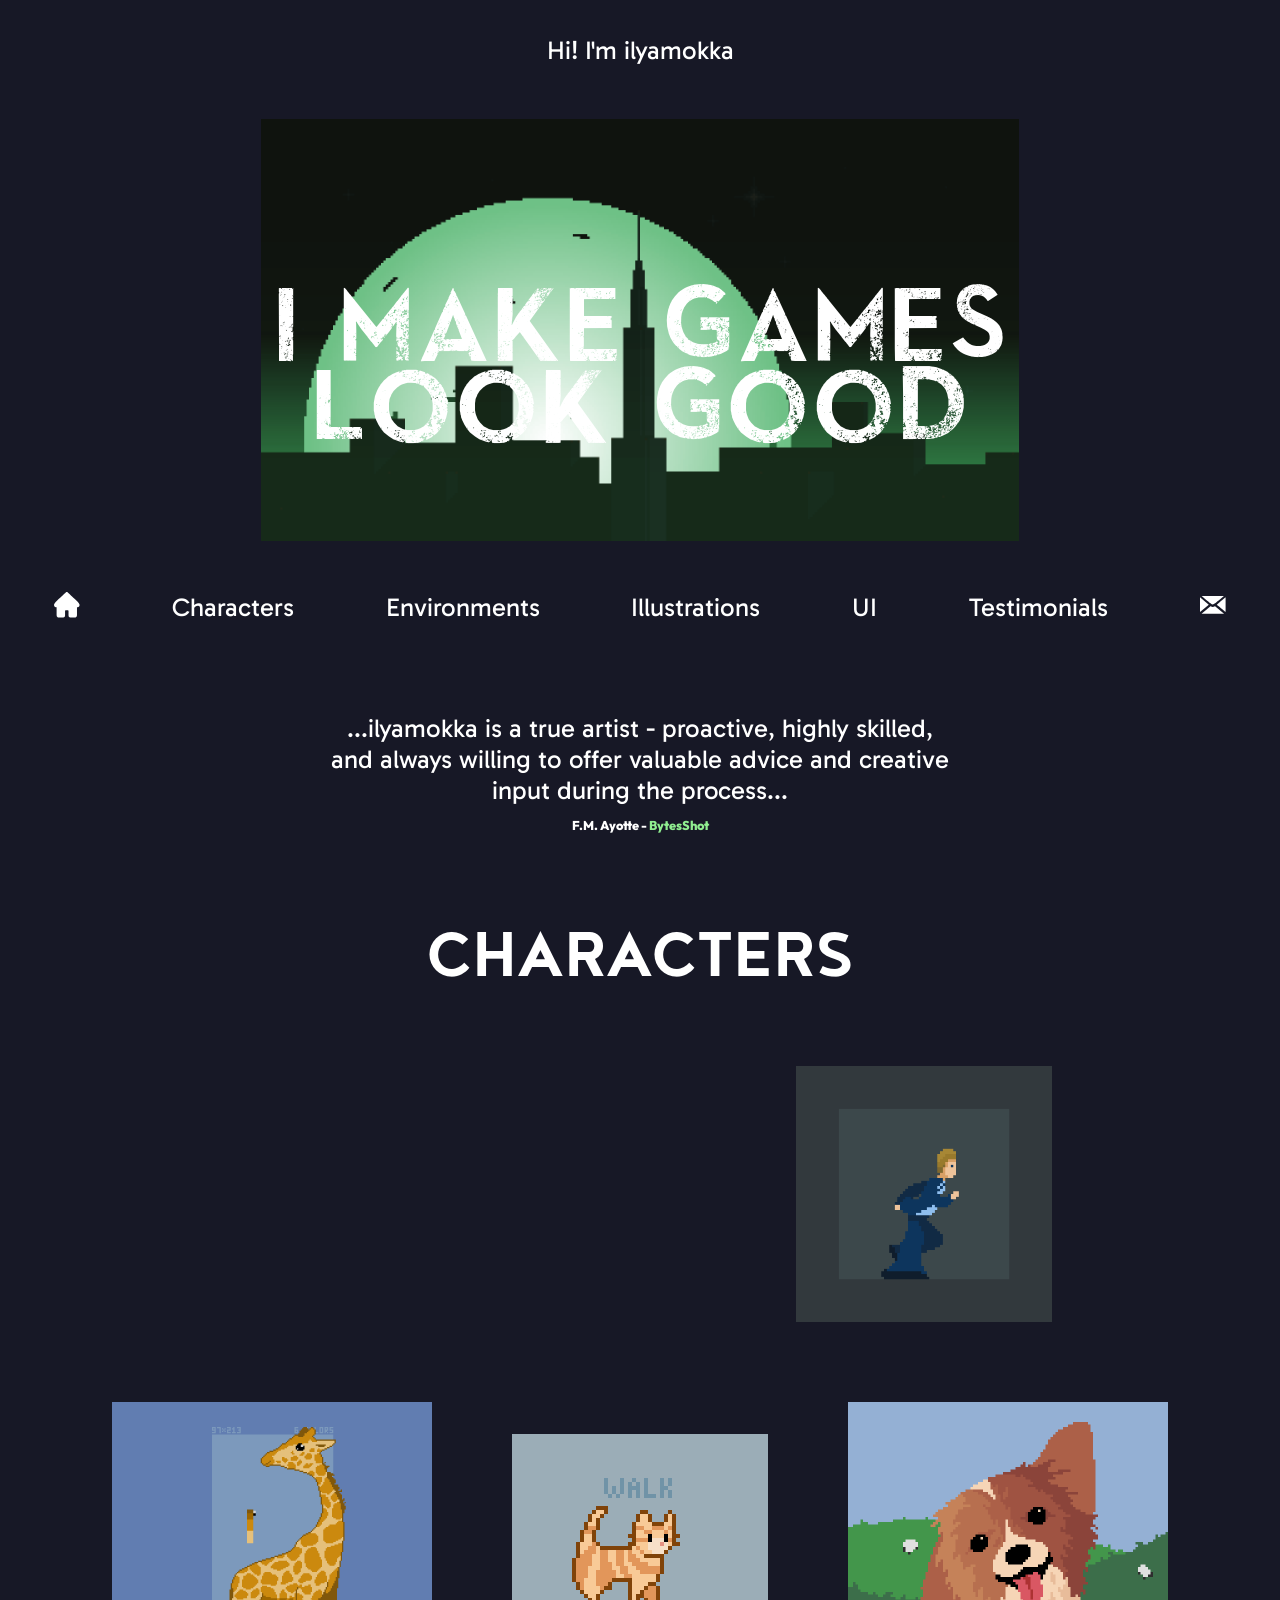
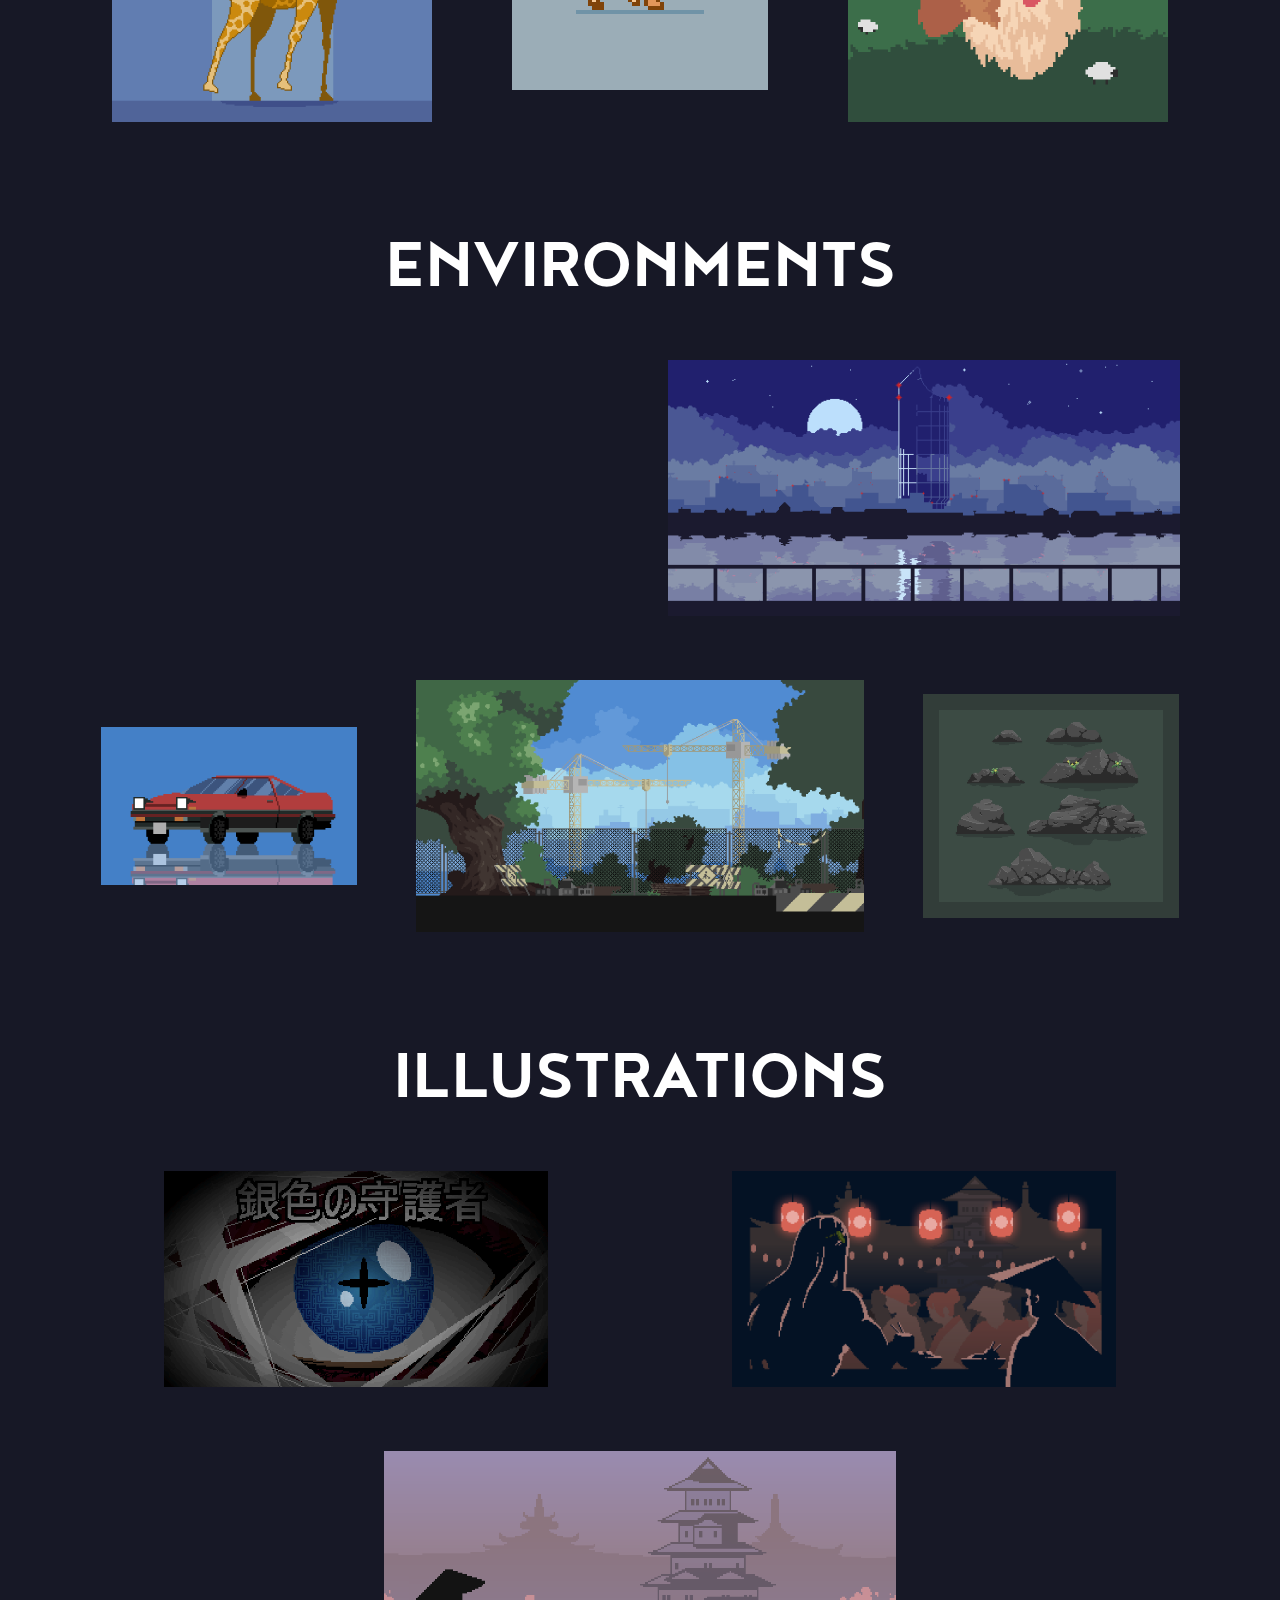
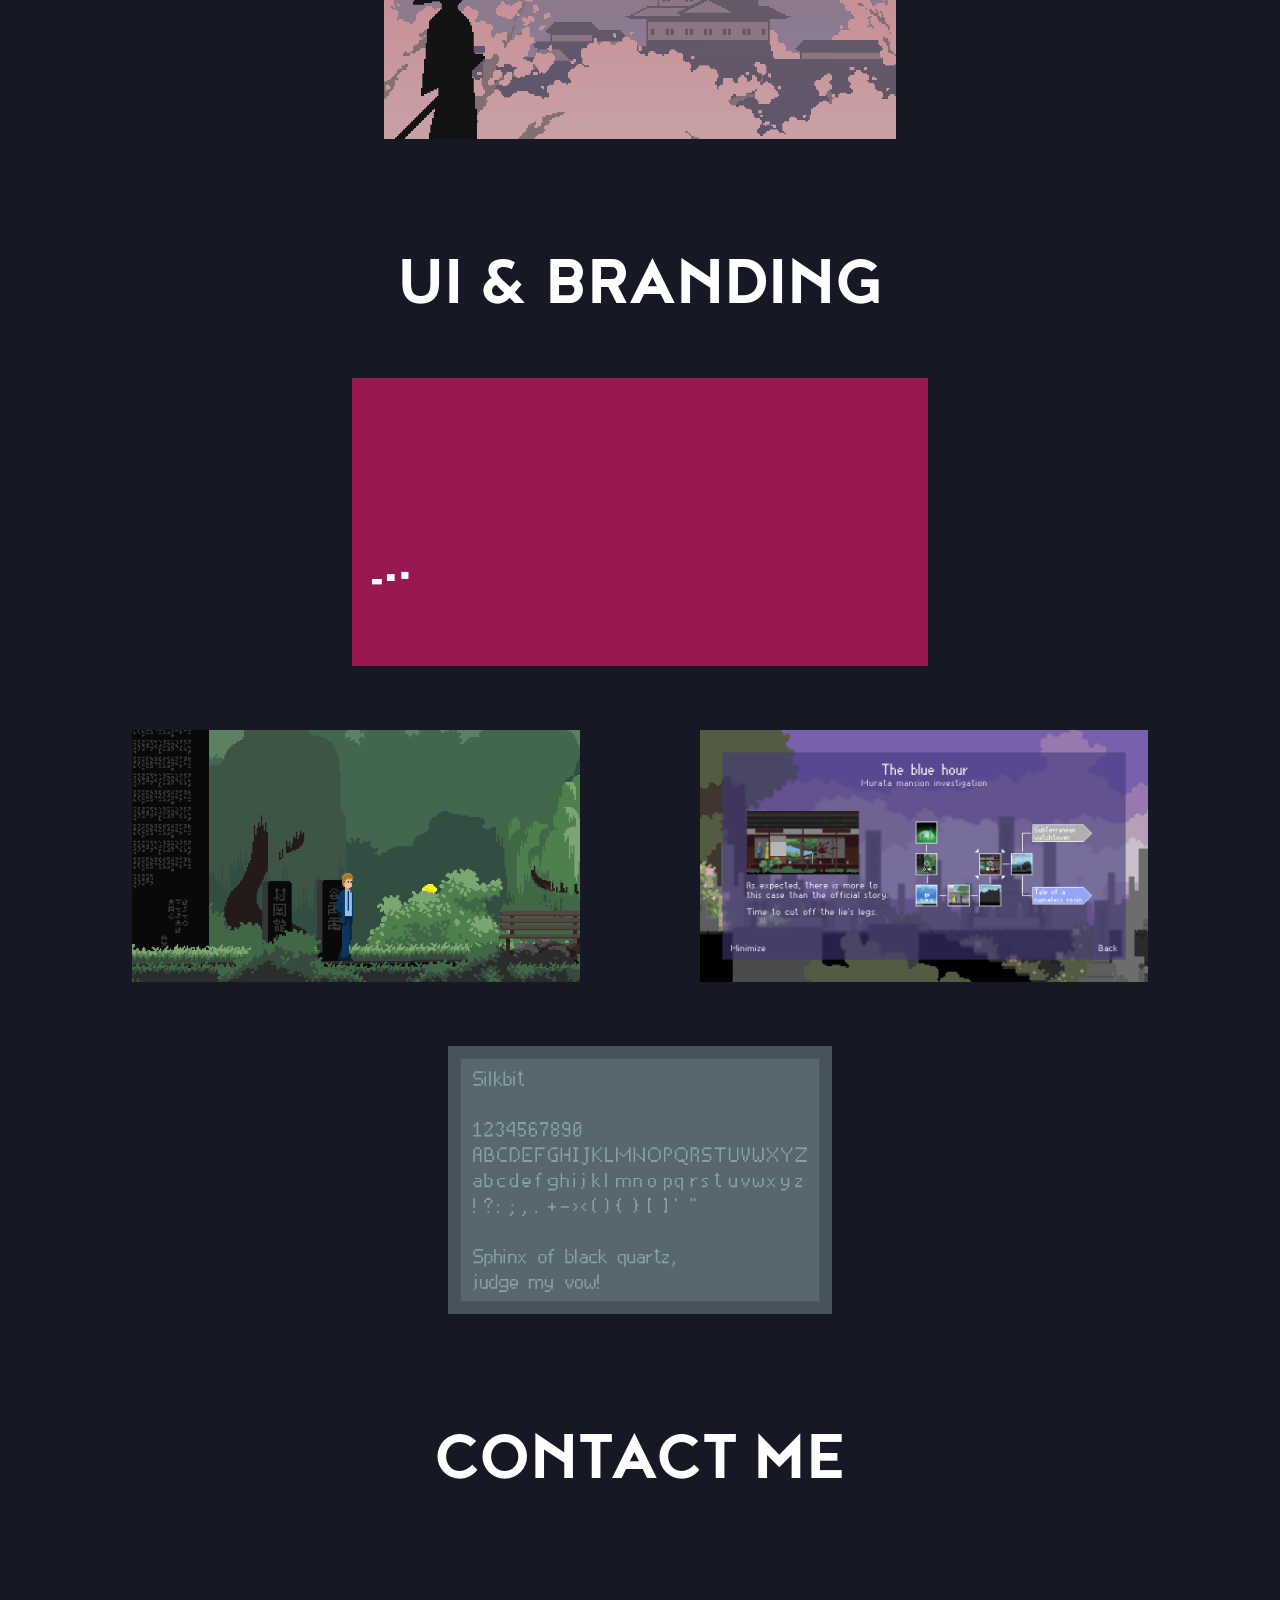
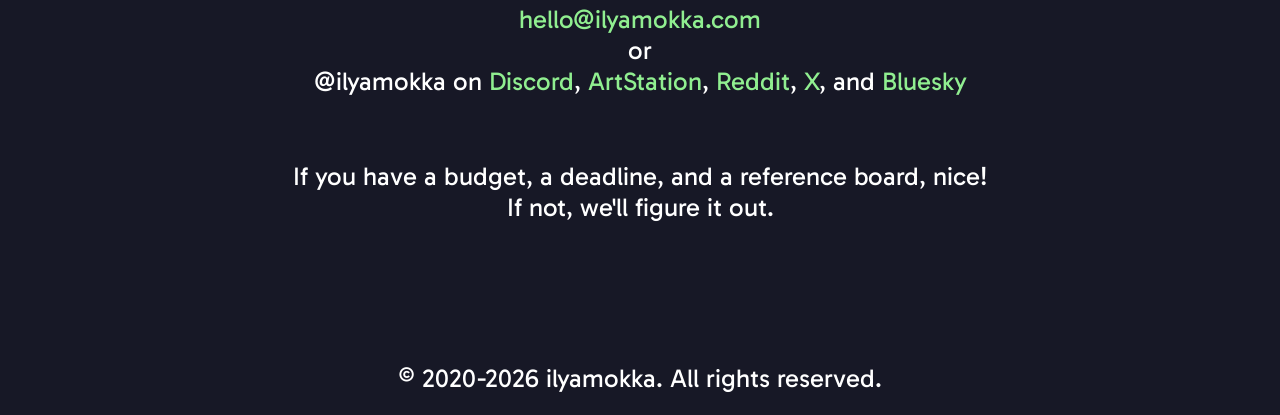
==== commit 3a3bf9dd: "Hotfix" ====
--- a/index.html
+++ b/index.html
@@ -89,9 +89,9 @@
 
       <h1 id="illustrations" class="big">Illustrations</h1>
       <div class="gallery">
-        <picture-card src="images/illustrations/abilities.gif" w="30vw" h="16.88vw" cap="Click to see more illustrations" fs="1vw" rl="right" href="environments"></picture-card>
-        <picture-card src="images/illustrations/yatai.png" w="30vw" h="23.48vw" cap="Click to see more illustrations" fs="1vw" rl="left" href="illustrations"></picture-card>
-        <picture-card src="images/illustrations/sakura.png" w="40vw" h="31.3vw" cap="Click to see more illustrations" fs="1vw" href="illustrations"></picture-card>
+        <picture-card src="images/illustrations/abilities.gif" w="30vw" h="16.88vw" cap="Click to see more illustrations" rl="right" href="environments"></picture-card>
+        <picture-card src="images/illustrations/yatai.png" w="30vw" cap="Click to see more illustrations" rl="left" href="illustrations"></picture-card>
+        <picture-card src="images/illustrations/sakura.png" w="40vw" cap="Click to see more illustrations" href="illustrations"></picture-card>
         <!-- <picture-card src="images/illustrations/copper-dragon.png" w="30vw" cap="Click to see more illustrations" fs="1vw" bg="#306e51" rl="left" href="illustrations"></picture-card> -->
       </div>
 
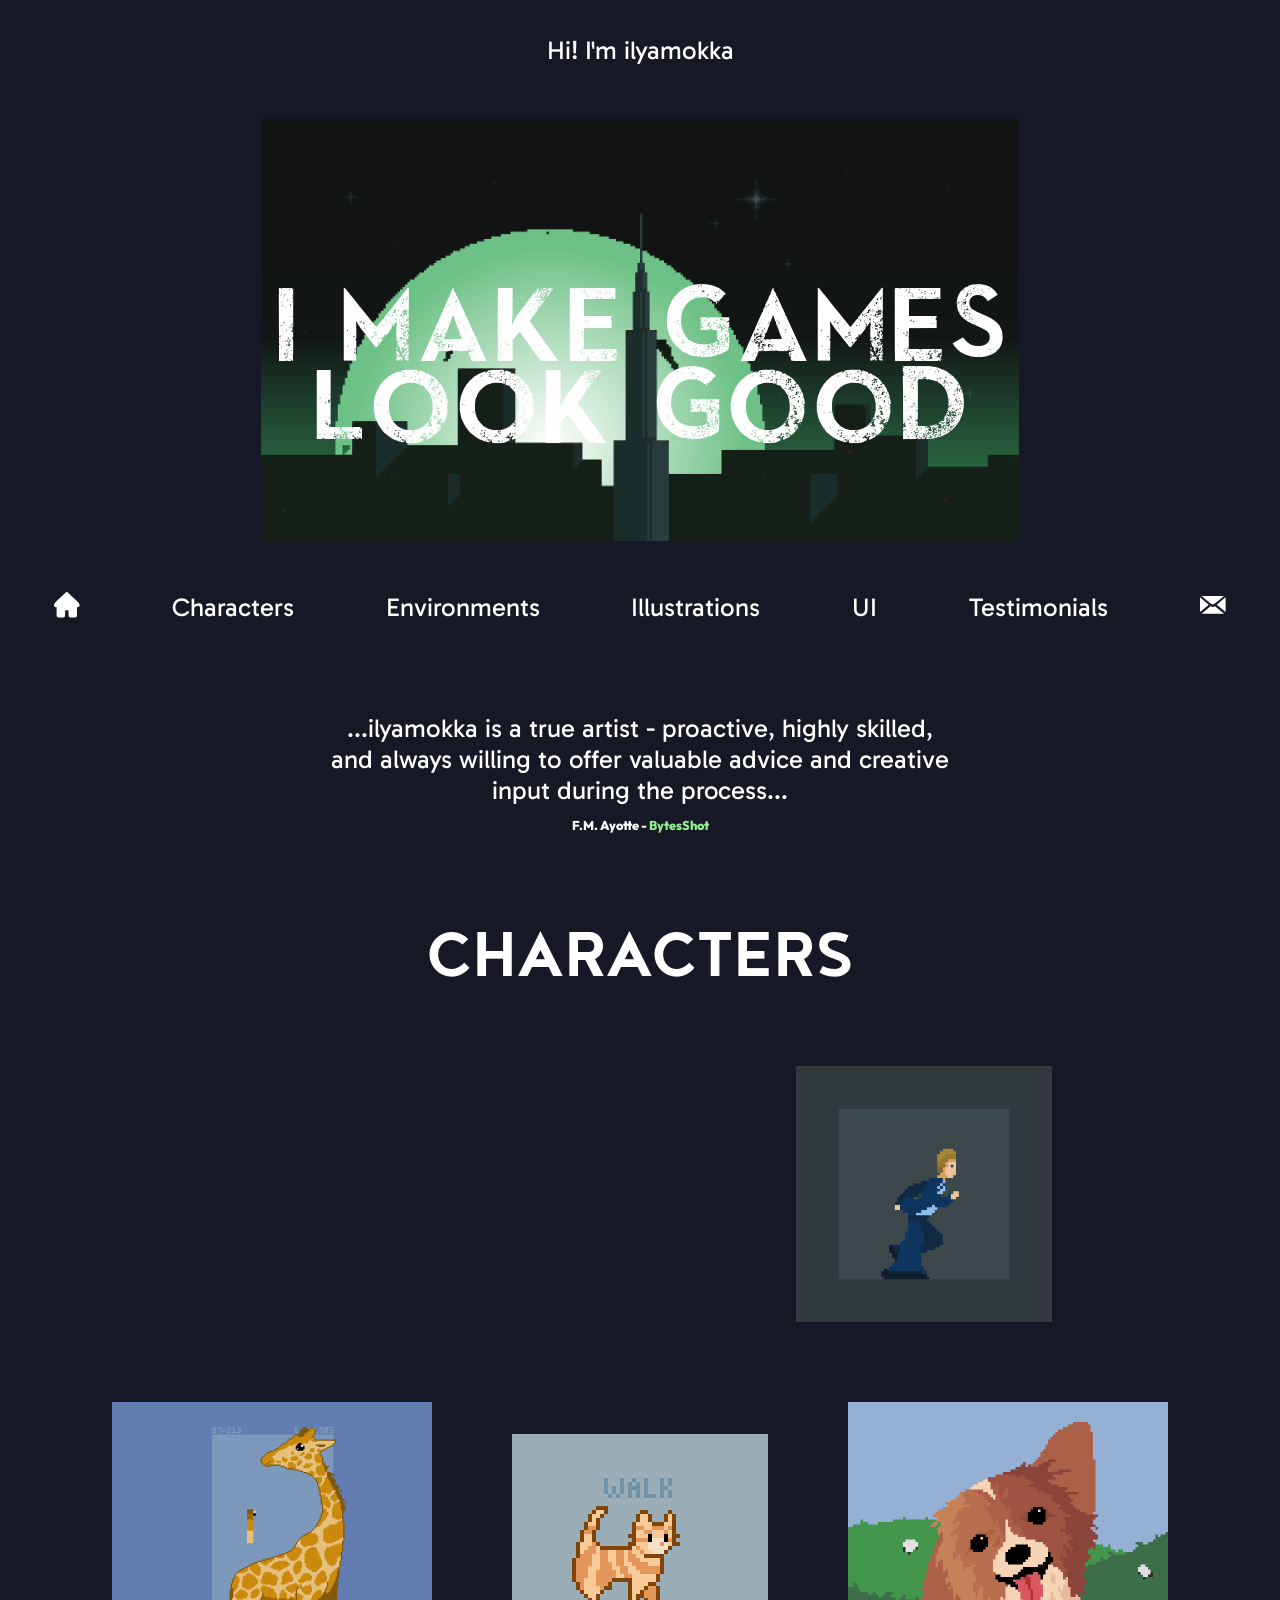
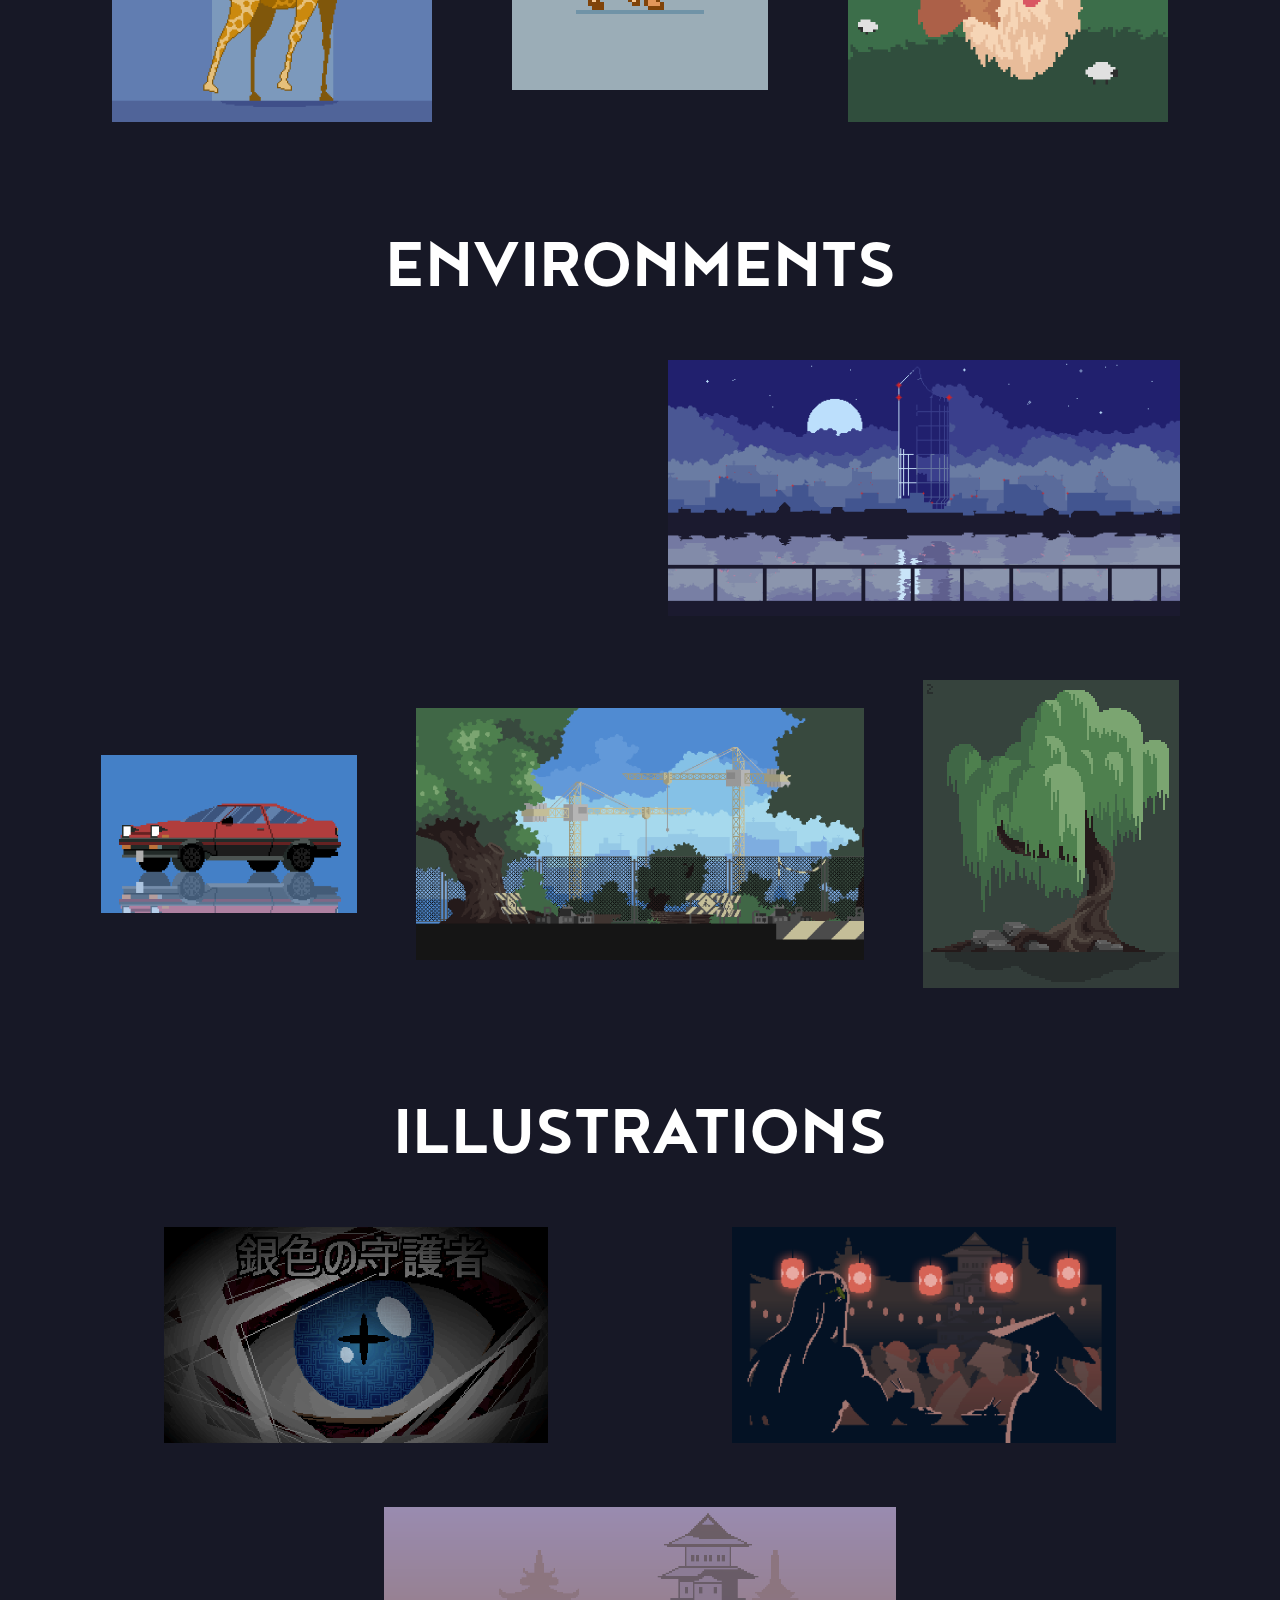
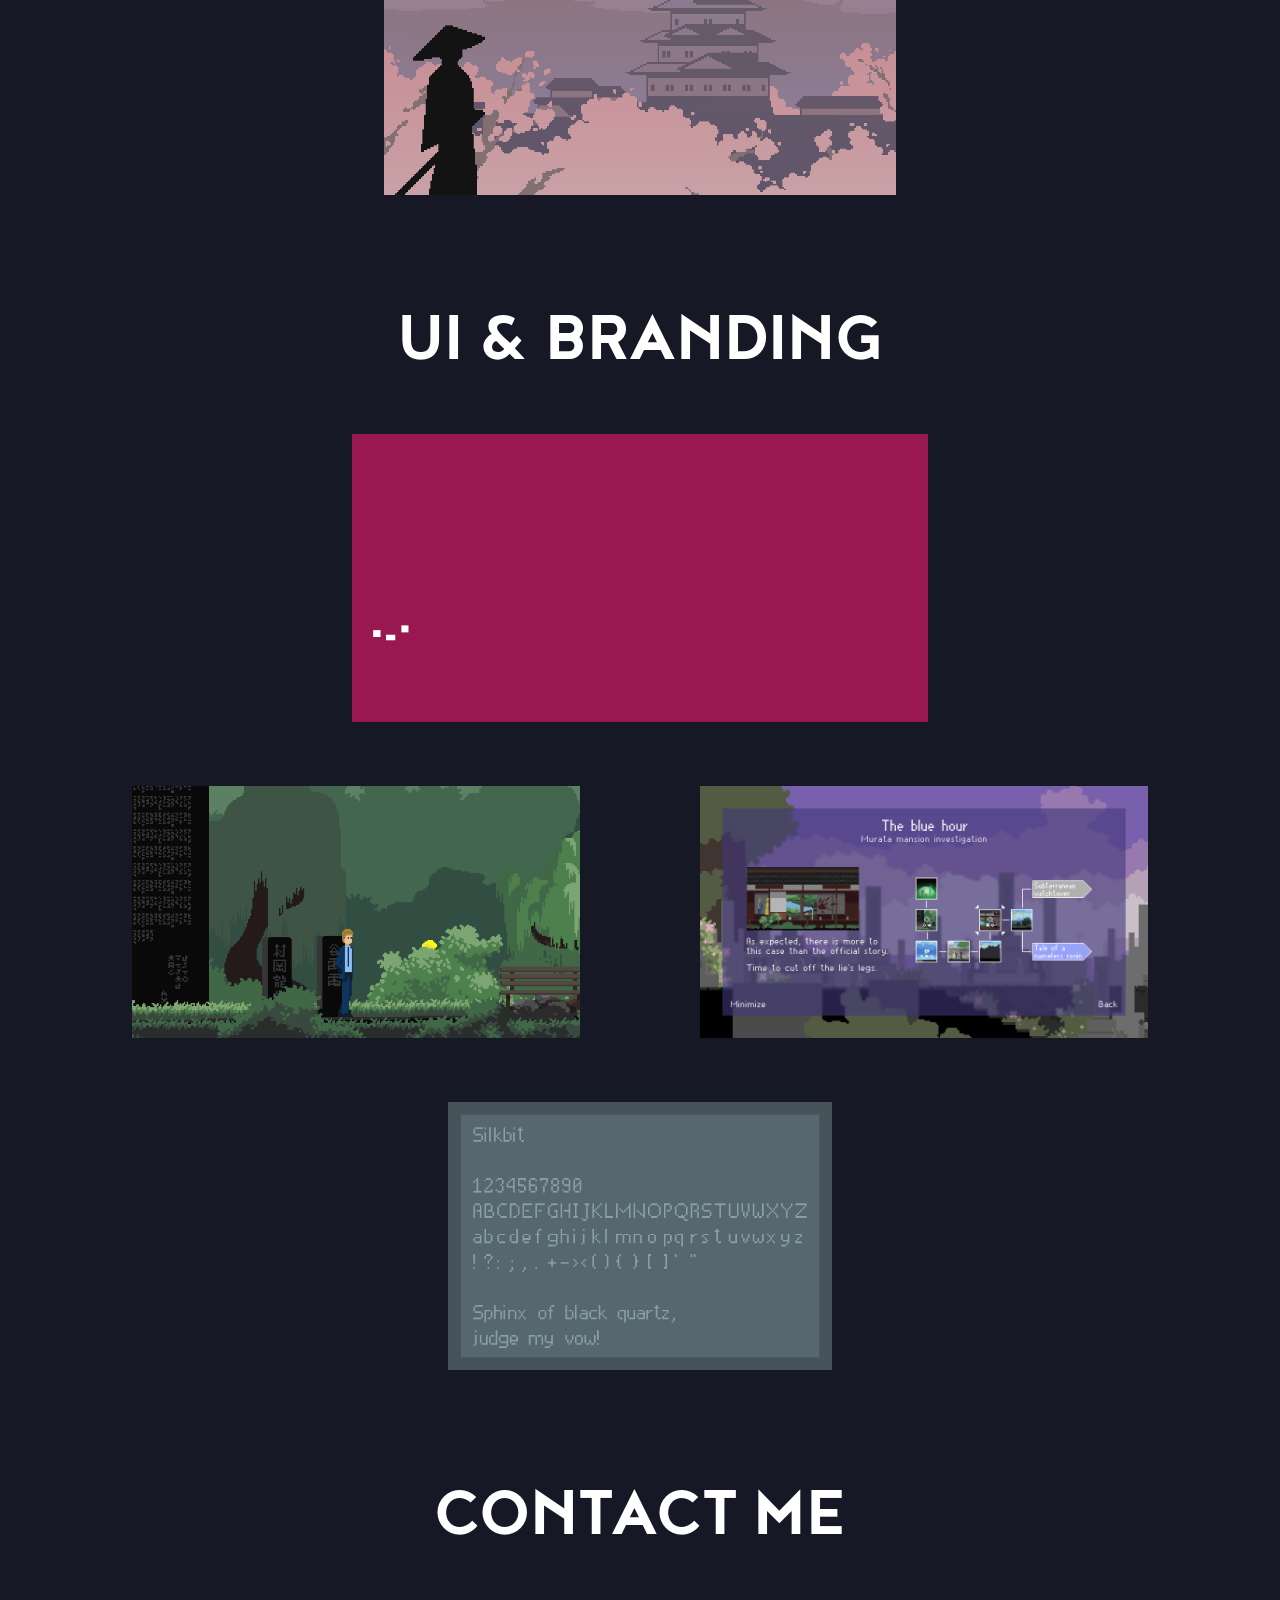
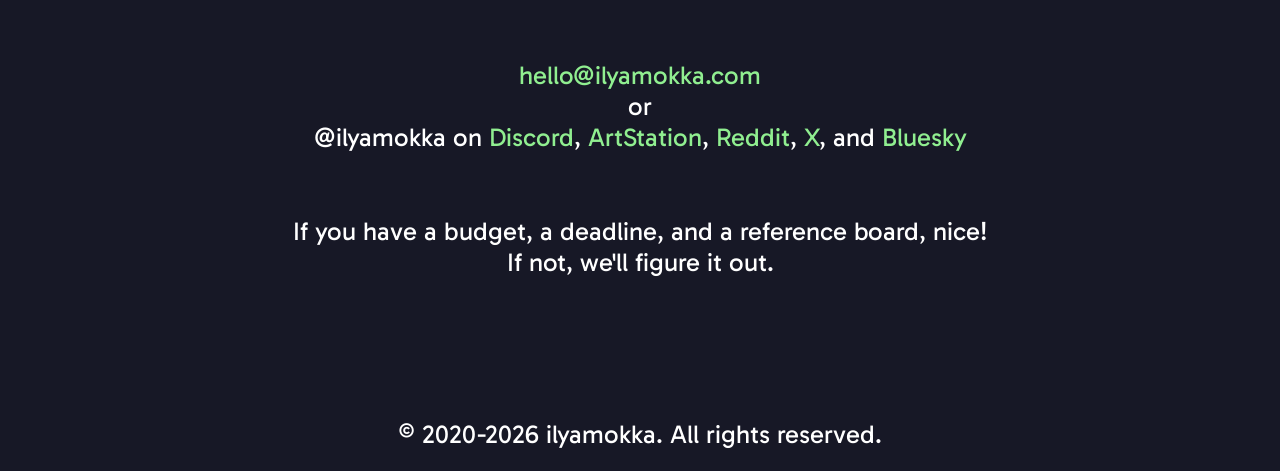
==== commit d4e288d3: "Hotswap" ====
--- a/index.html
+++ b/index.html
@@ -83,7 +83,7 @@
         <picture-card src="images/environments/ripples.gif" w="40vw" h="20vw" cap="Click to see more environments" fs="1vw" bg="#6e719f" rl="left" href="environments" style="flex-basis: 50%;"></picture-card>
         <picture-card src="images/environments/props/car-spin-tutorial-export.gif" w="20vw" h="12.36vw" cap="Click to see more props" fs="1vw" rl="right" href="environments?section=props"></picture-card>
         <picture-card src="images/environments/construction.png" w="35vw" h="19.69vw" cap="Click to see more environments" fs="1vw" href="environments"></picture-card>
-        <picture-card src="images/environments/props/stones.jpg" w="20vw" h="17.5vw" cap="Click to see more props" fs="1vw" rl="left" href="environments?section=props"></picture-card>
+        <picture-card src="images/environments/props/2-medium.png" w="20vw" cap="Click to see more props" fs="1vw" rl="left" href="environments?section=props"></picture-card>
         <!-- <picture-card src="images/environments/monument.png" w="25vw" cap="Click to see more environments" fs="1vw" rl="left" href="environments"></picture-card> -->
       </div>
 
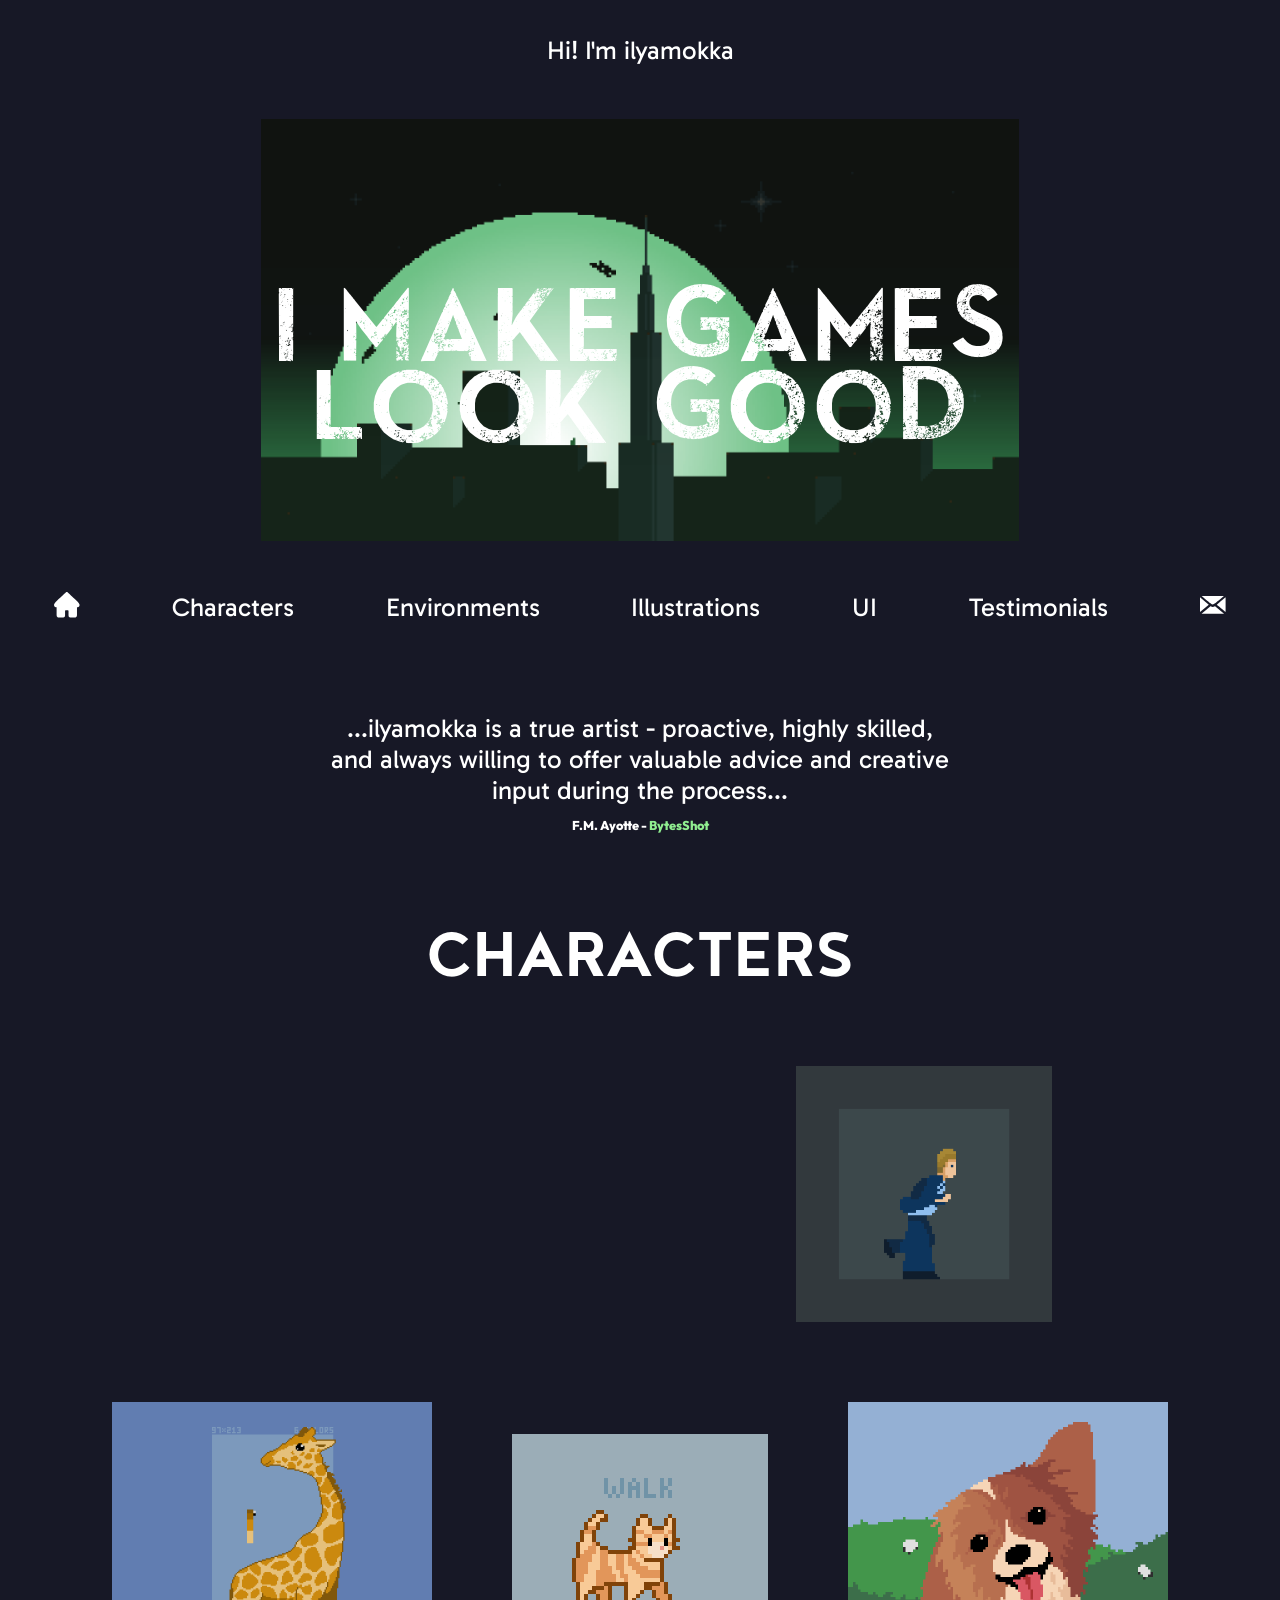
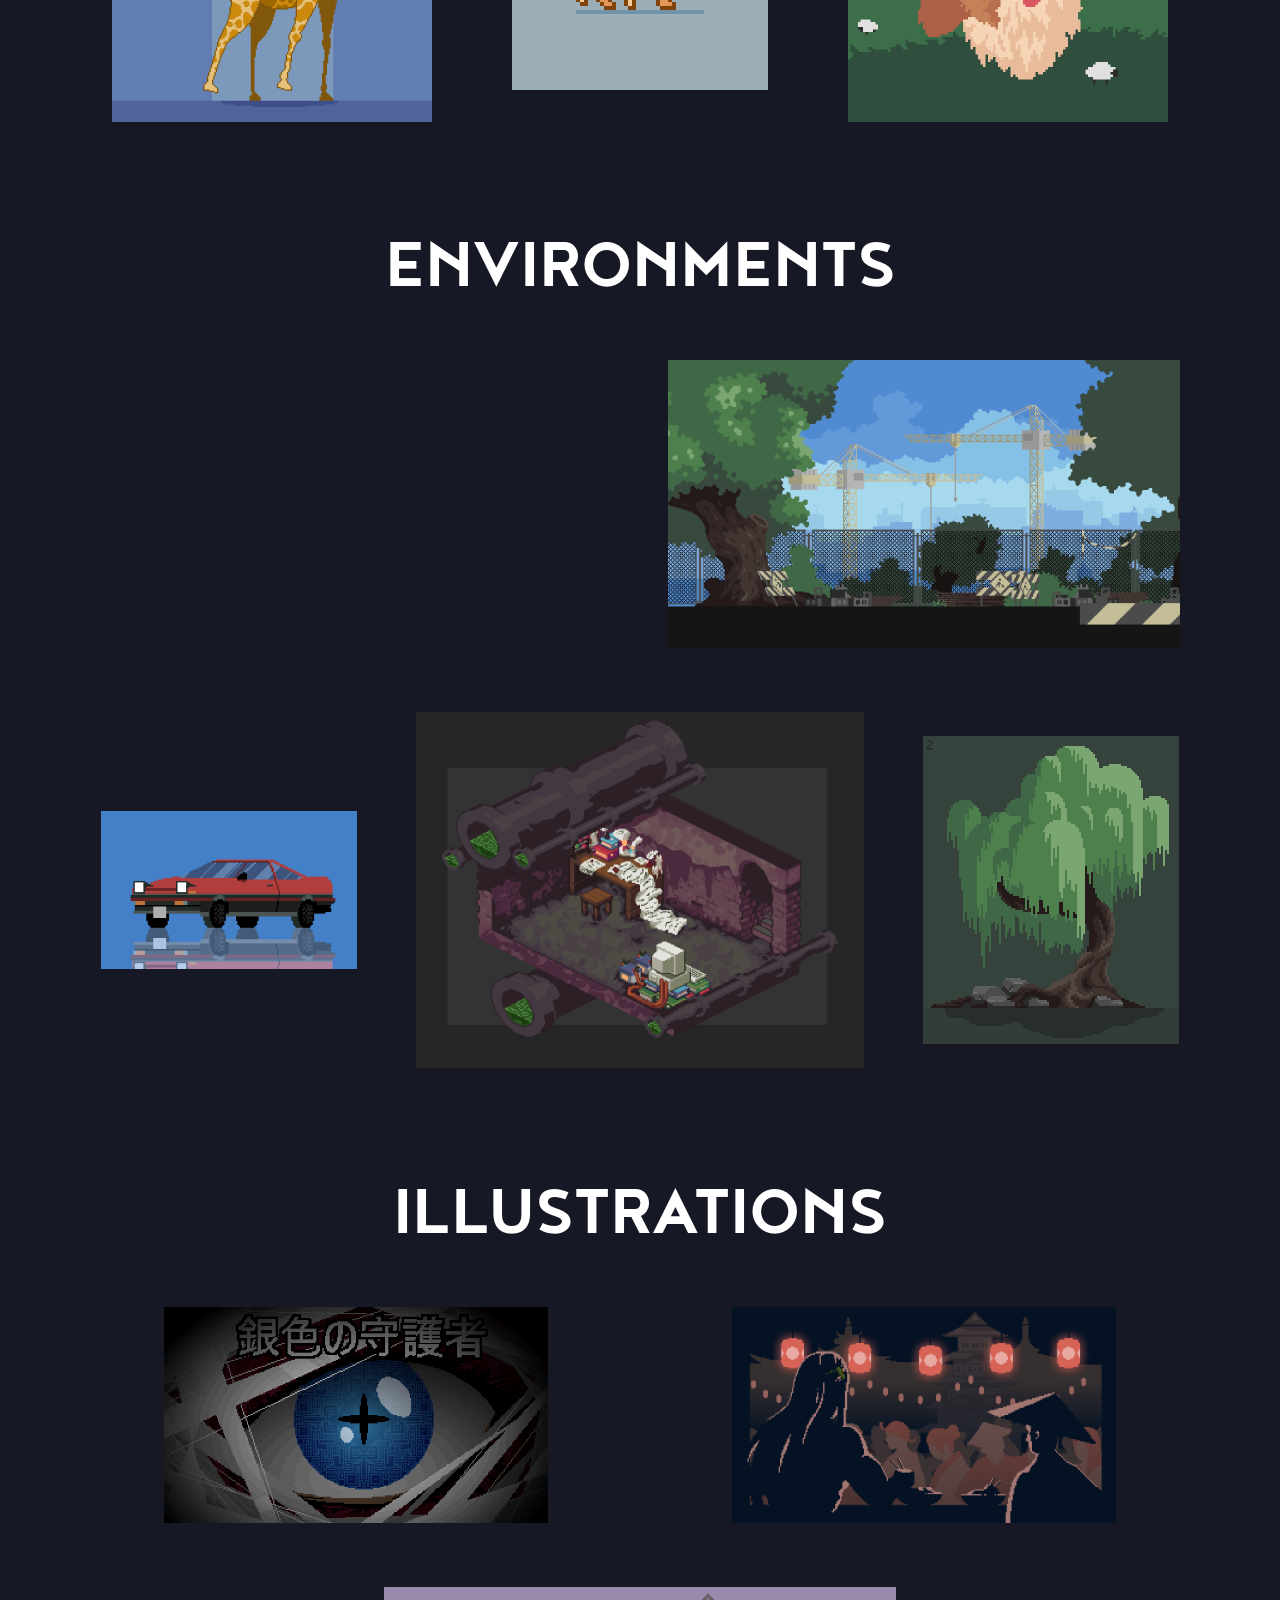
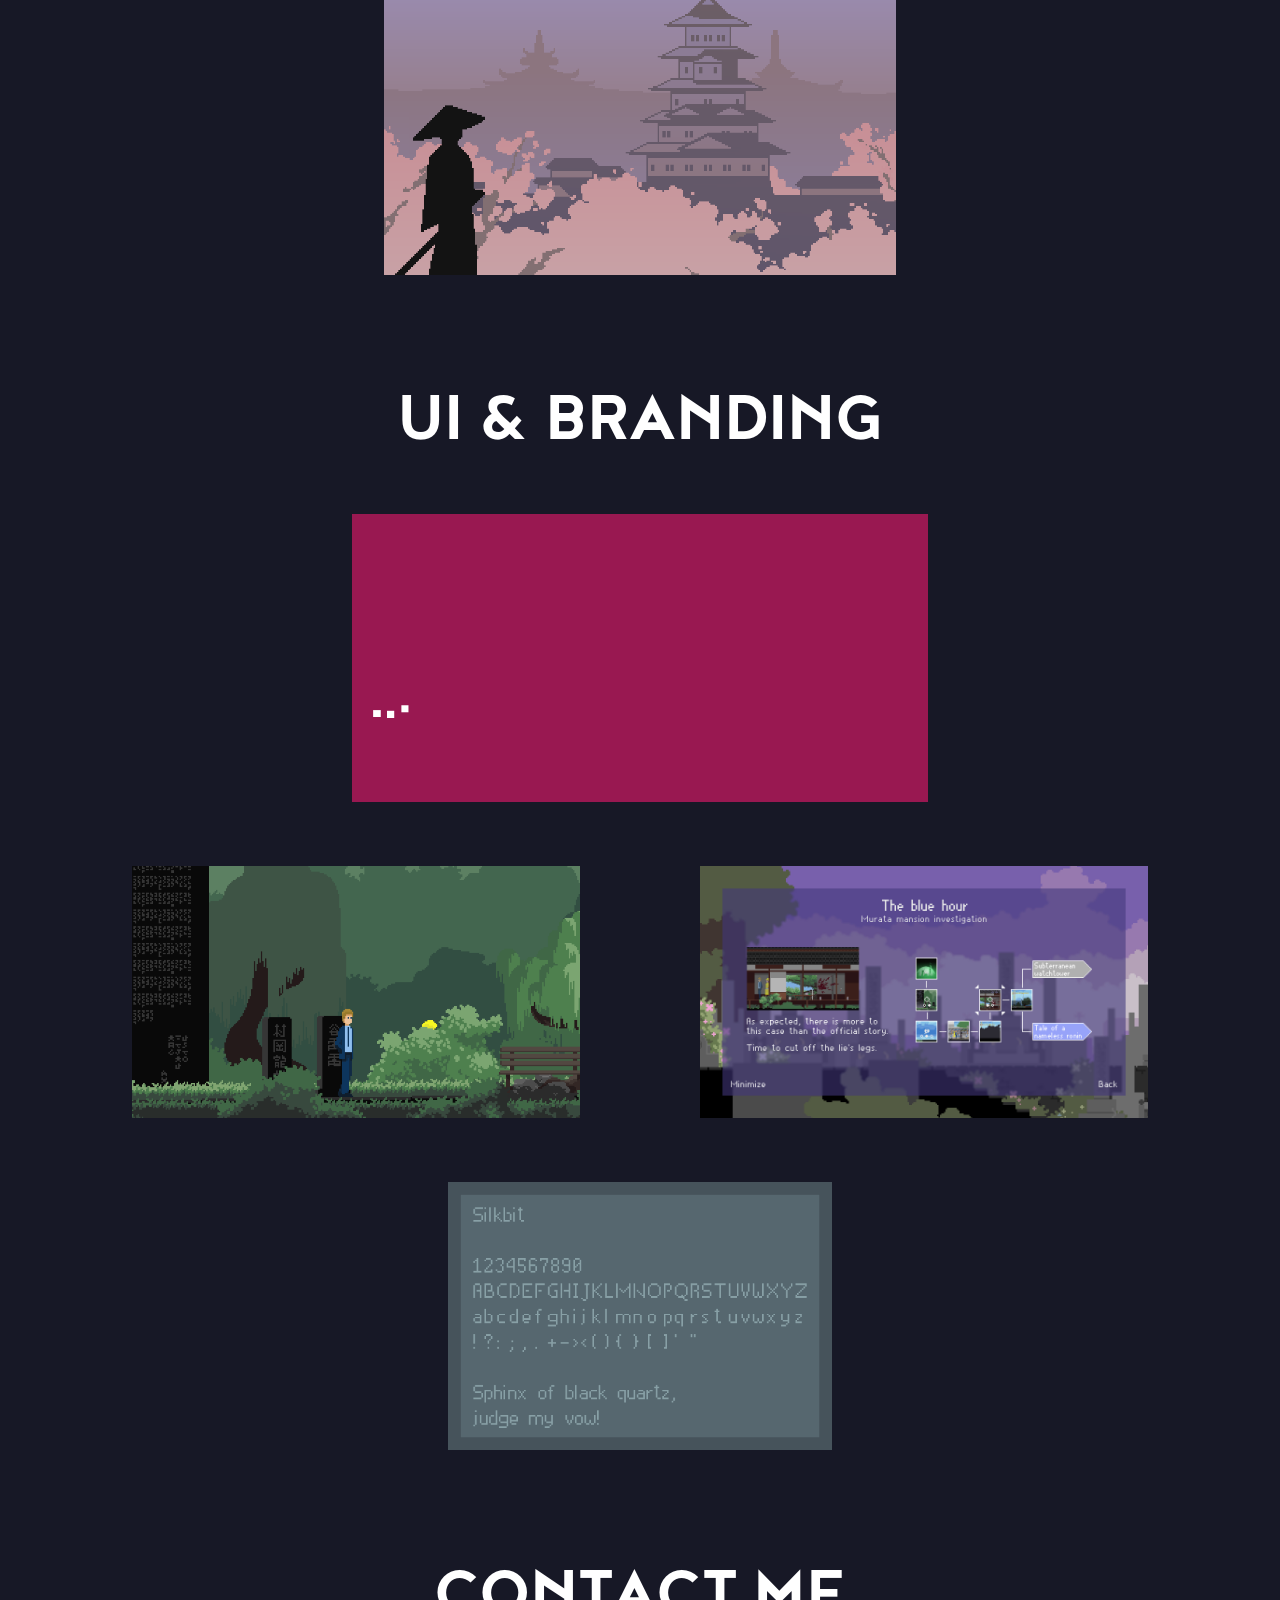
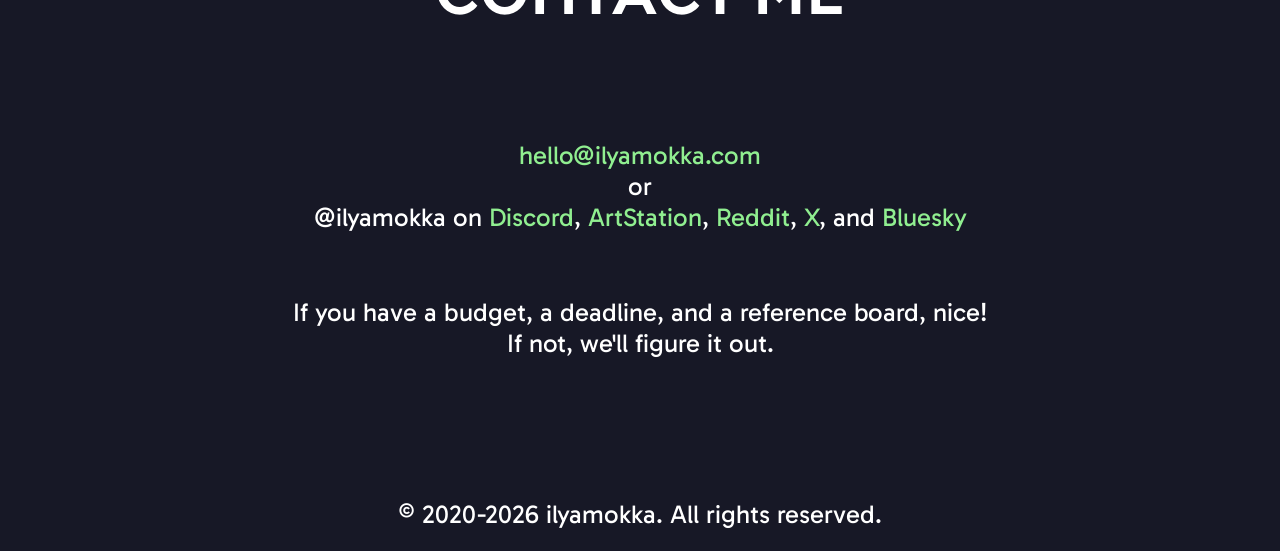
==== commit ca91de2d: "Update" ====
--- a/index.html
+++ b/index.html
@@ -80,9 +80,9 @@
       <h1 id="environments" class="big">Environments</h1>
       <div class="gallery">
         <picture-card src="images/environments/more/cemetery.mp4" fallback="png" w="35vw" h="19.69vw" cap="Click to see more environments" fs="1vw" rl="right" href="environments" style="flex-basis: 50%;"></picture-card>
-        <picture-card src="images/environments/ripples.gif" w="40vw" h="20vw" cap="Click to see more environments" fs="1vw" bg="#6e719f" rl="left" href="environments" style="flex-basis: 50%;"></picture-card>
+        <picture-card src="images/environments/construction.png" w="40vw" cap="Click to see more environments" fs="1vw" bg="#6e719f" rl="left" href="environments" style="flex-basis: 50%;"></picture-card>
         <picture-card src="images/environments/props/car-spin-tutorial-export.gif" w="20vw" h="12.36vw" cap="Click to see more props" fs="1vw" rl="right" href="environments?section=props"></picture-card>
-        <picture-card src="images/environments/construction.png" w="35vw" h="19.69vw" cap="Click to see more environments" fs="1vw" href="environments"></picture-card>
+        <picture-card src="images/environments/iso/basement.png" w="35vw" cap="Click to see more iso assets" fs="1vw" href="environments?section=iso"></picture-card>
         <picture-card src="images/environments/props/2-medium.png" w="20vw" cap="Click to see more props" fs="1vw" rl="left" href="environments?section=props"></picture-card>
         <!-- <picture-card src="images/environments/monument.png" w="25vw" cap="Click to see more environments" fs="1vw" rl="left" href="environments"></picture-card> -->
       </div>
--- a/style.css
+++ b/style.css
@@ -424,6 +424,7 @@
   top: 80%;
   left: 50%;
   transform: translate(-50%, -50%);
+  pointer-events: none;
 }
 
 @keyframes jiggle-left-keyframes {
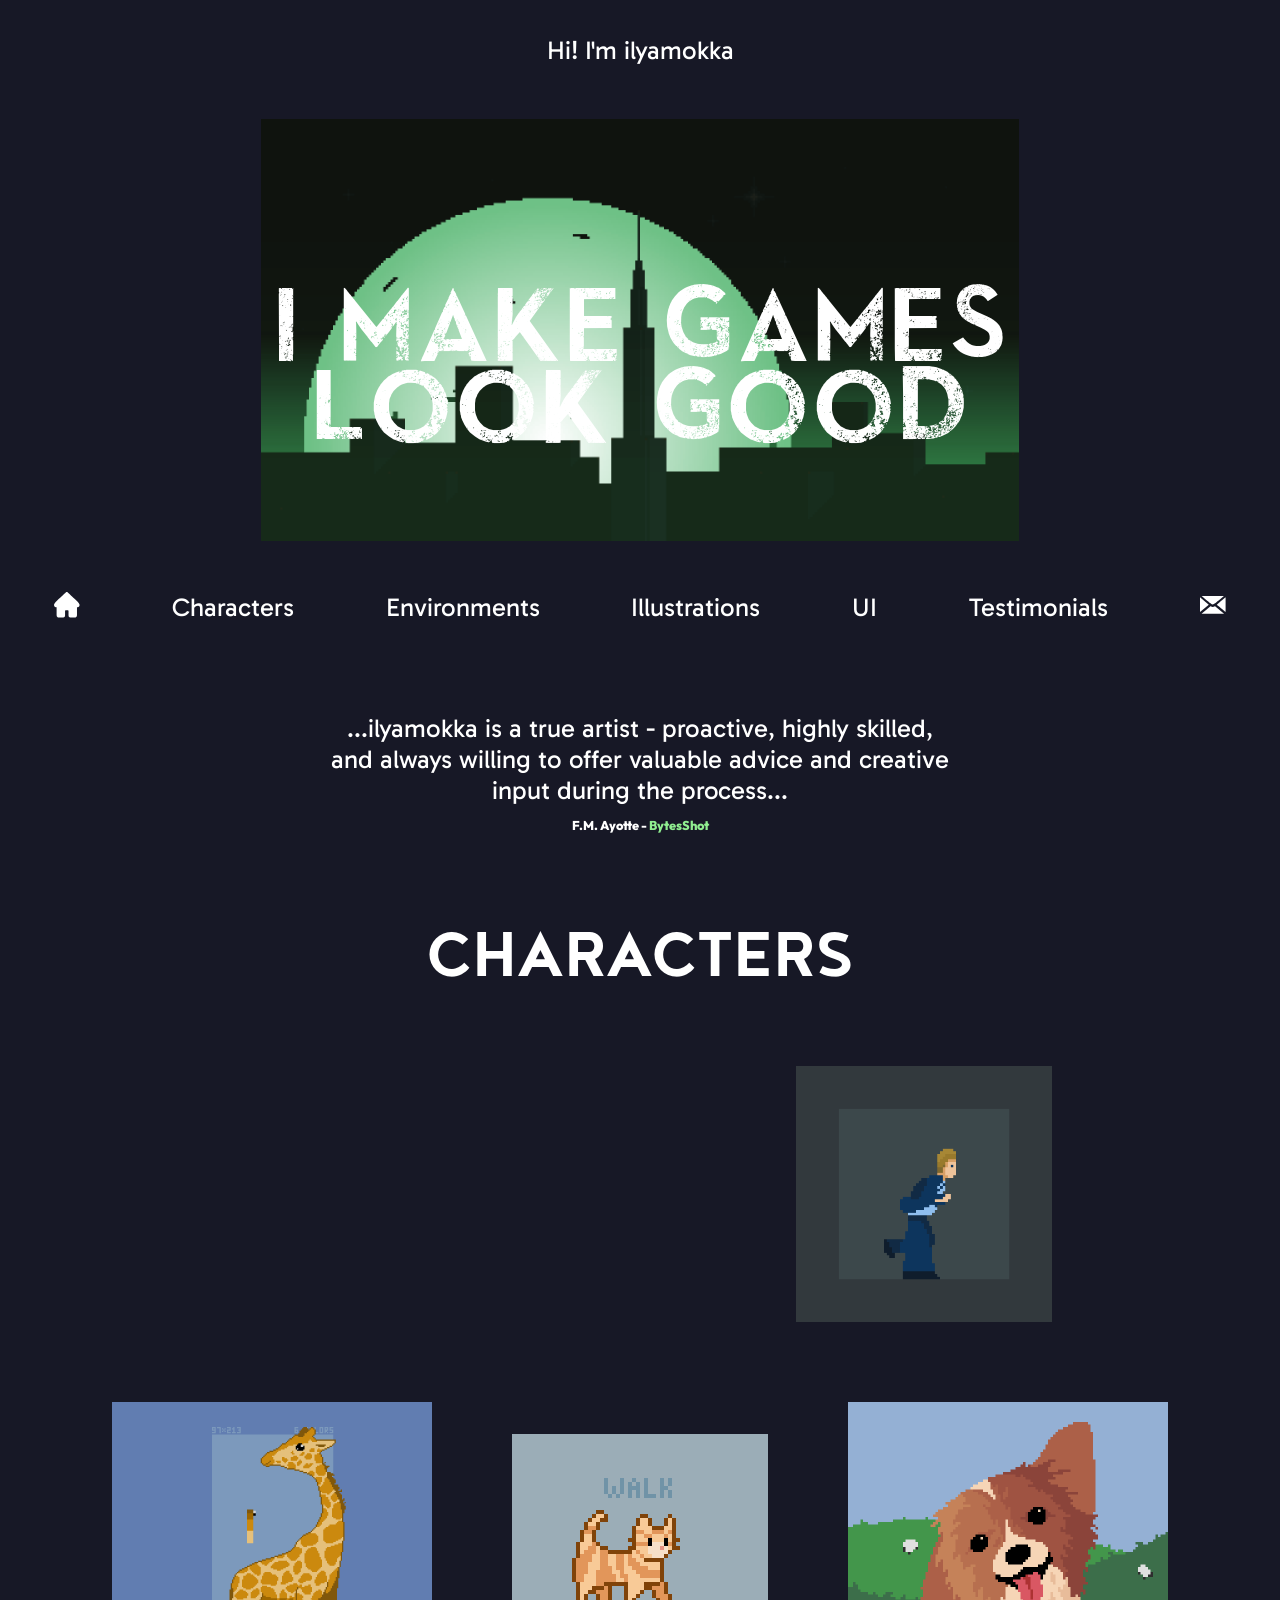
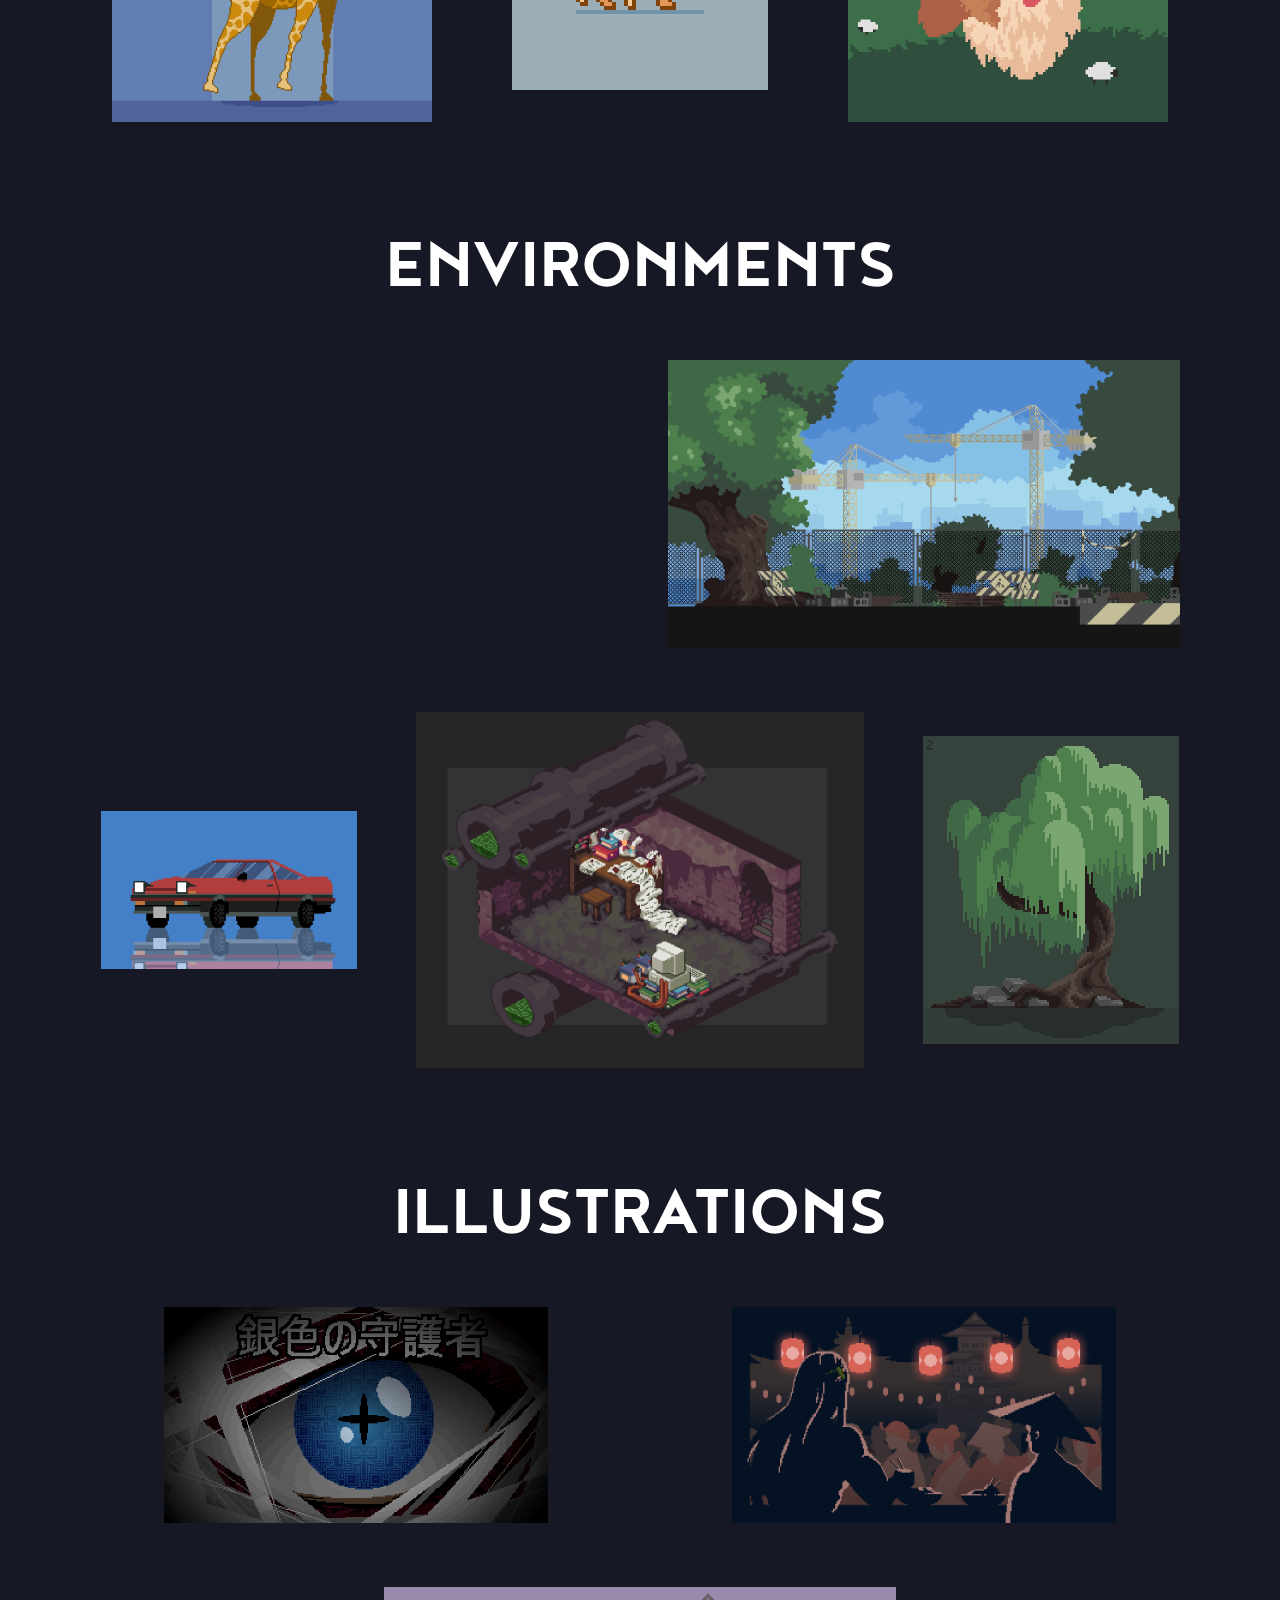
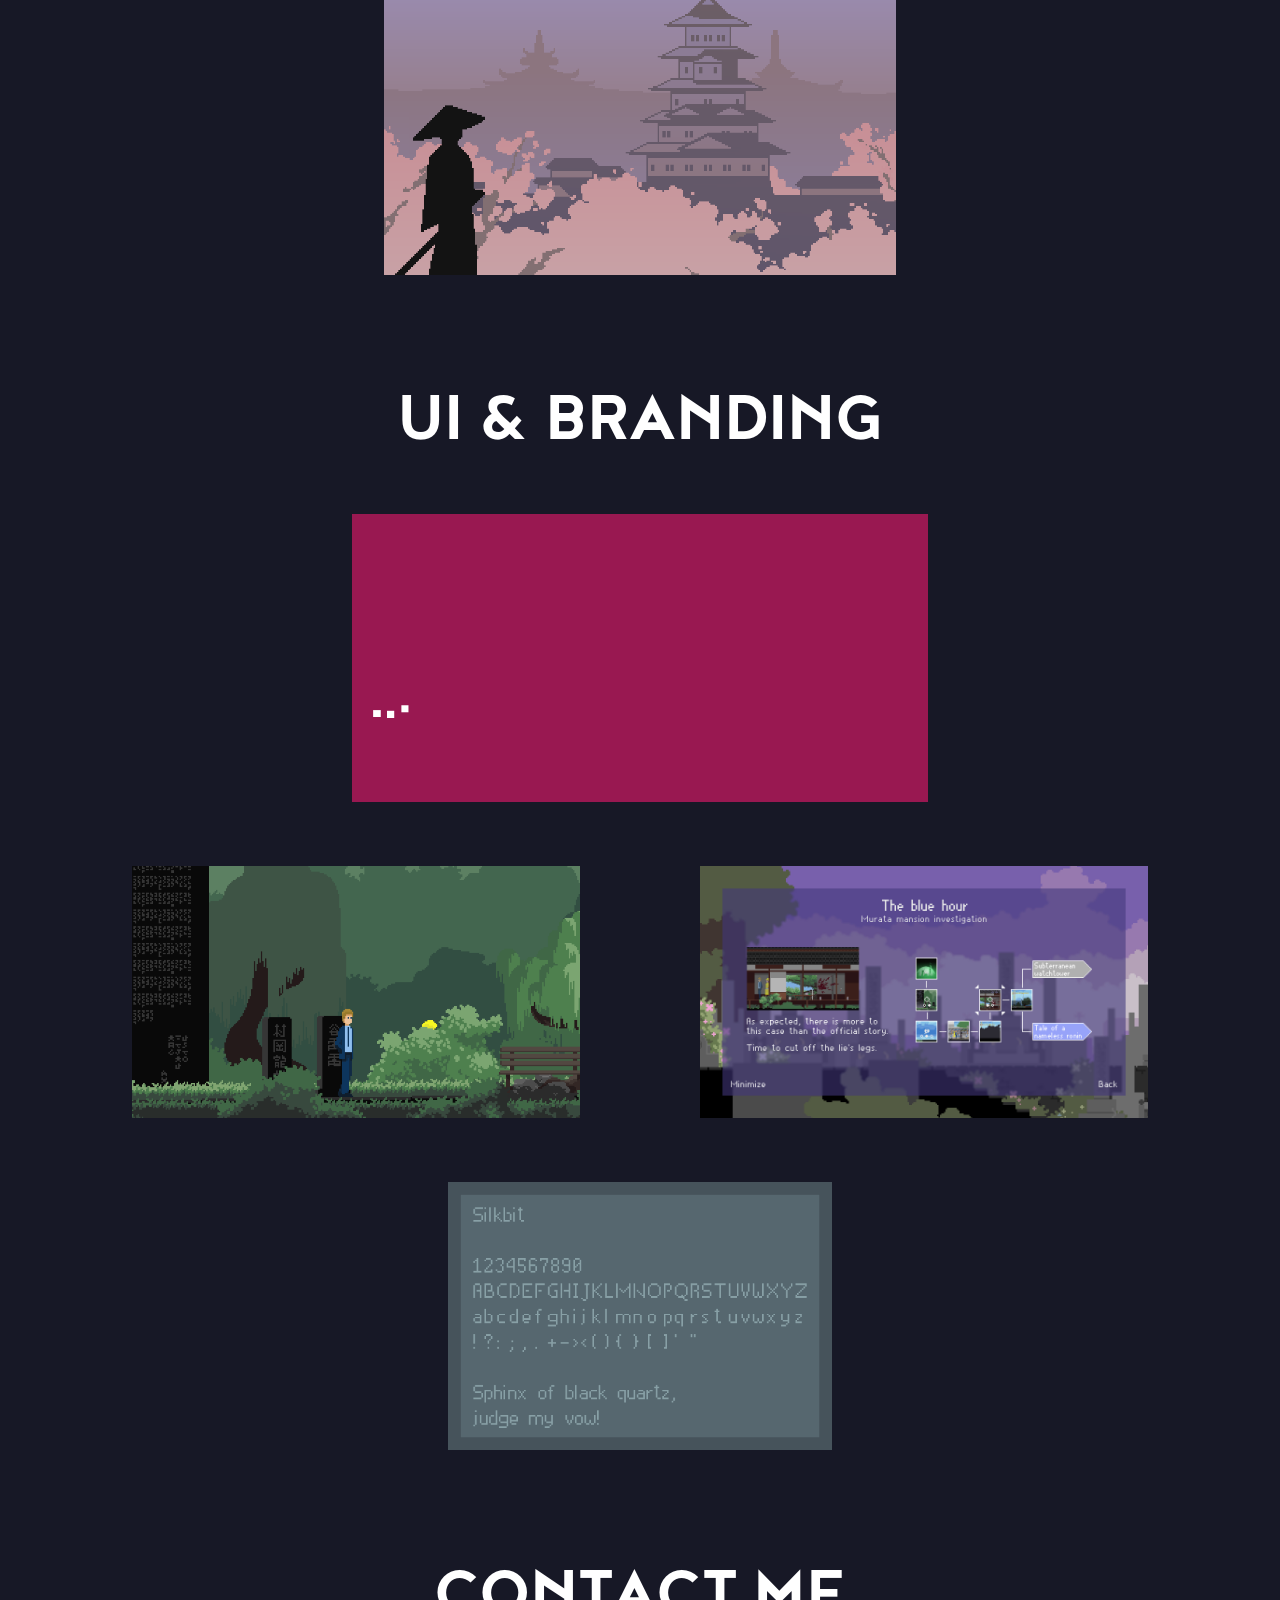
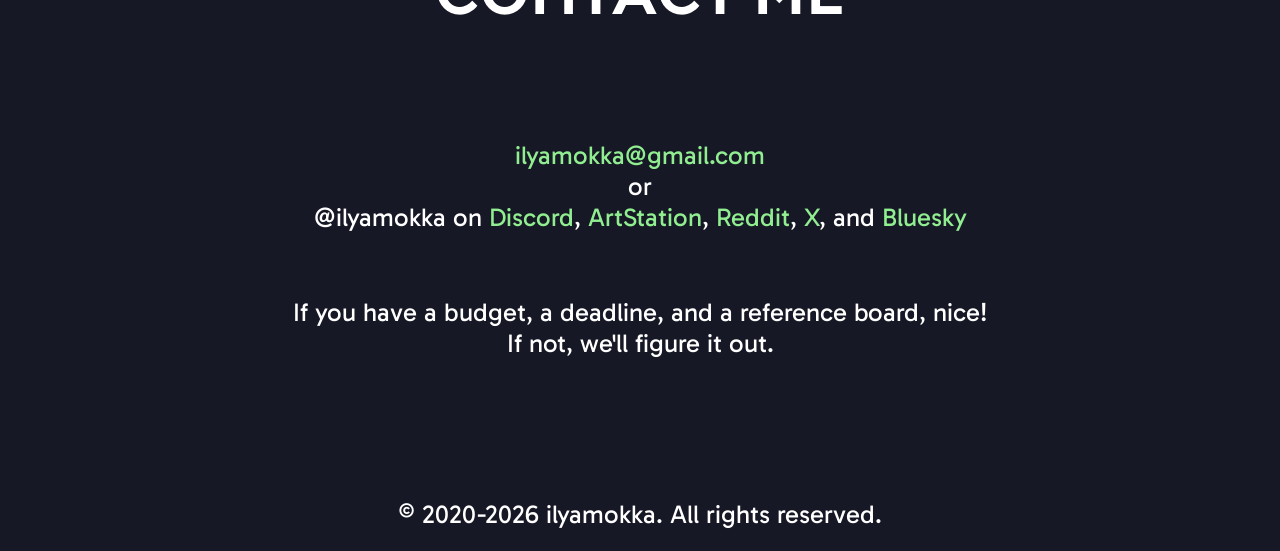
==== commit 9a1d71ef: "Changed email" ====
--- a/index.html
+++ b/index.html
@@ -106,7 +106,7 @@
       <h1 id="contact" class="big">Contact me</h1>
 
       <div class="centralized-column">
-        <p class="small" style="margin-top: 4vw; margin-bottom: 4vw;"><a href="mailto:hello@ilyamokka.com" class="inline-link">hello@ilyamokka.com</a><br>or<br>@ilyamokka on <a href="https://discordapp.com/users/519182071961485322" class="inline-link">Discord</a>, <a href="https://www.artstation.com/ilyamokka" class="inline-link">ArtStation</a>, <a href="https://www.reddit.com/user/ilyamokka/submitted/" class="inline-link">Reddit</a>, <a href="https://x.com/ilyamokka" class="inline-link">X</a>, and <a href="https://bsky.app/profile/ilyamokka.bsky.social" class="inline-link">Bluesky</a></p>
+        <p class="small" style="margin-top: 4vw; margin-bottom: 4vw;"><a href="mailto:ilyamokka@gmail.com" class="inline-link">ilyamokka@gmail.com</a><br>or<br>@ilyamokka on <a href="https://discordapp.com/users/519182071961485322" class="inline-link">Discord</a>, <a href="https://www.artstation.com/ilyamokka" class="inline-link">ArtStation</a>, <a href="https://www.reddit.com/user/ilyamokka/submitted/" class="inline-link">Reddit</a>, <a href="https://x.com/ilyamokka" class="inline-link">X</a>, and <a href="https://bsky.app/profile/ilyamokka.bsky.social" class="inline-link">Bluesky</a></p>
         <p class="small" style="margin-bottom: 10vw;">If you have a budget, a deadline, and a reference board, nice!<br>If not, we'll figure it out.</p>
         <p class="small">© 2020-2026 ilyamokka. All rights reserved.</p>
       </div>
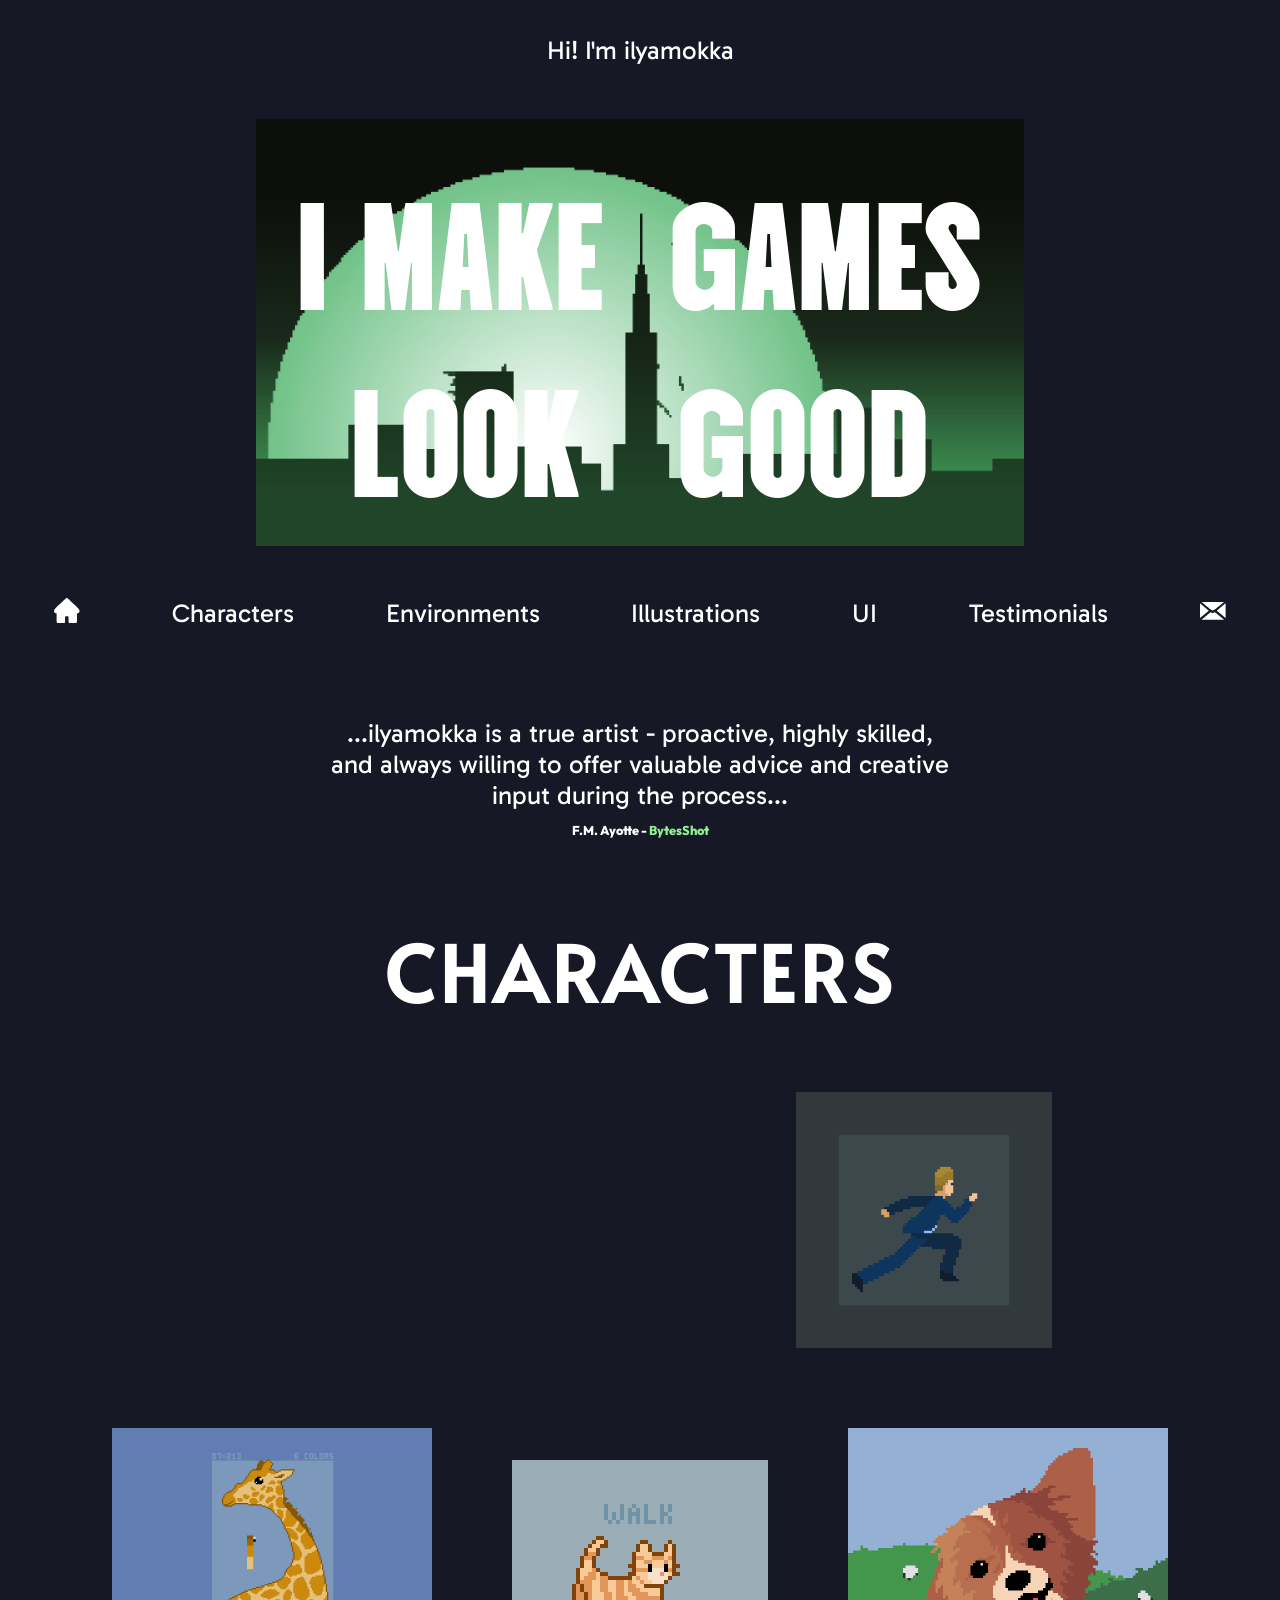
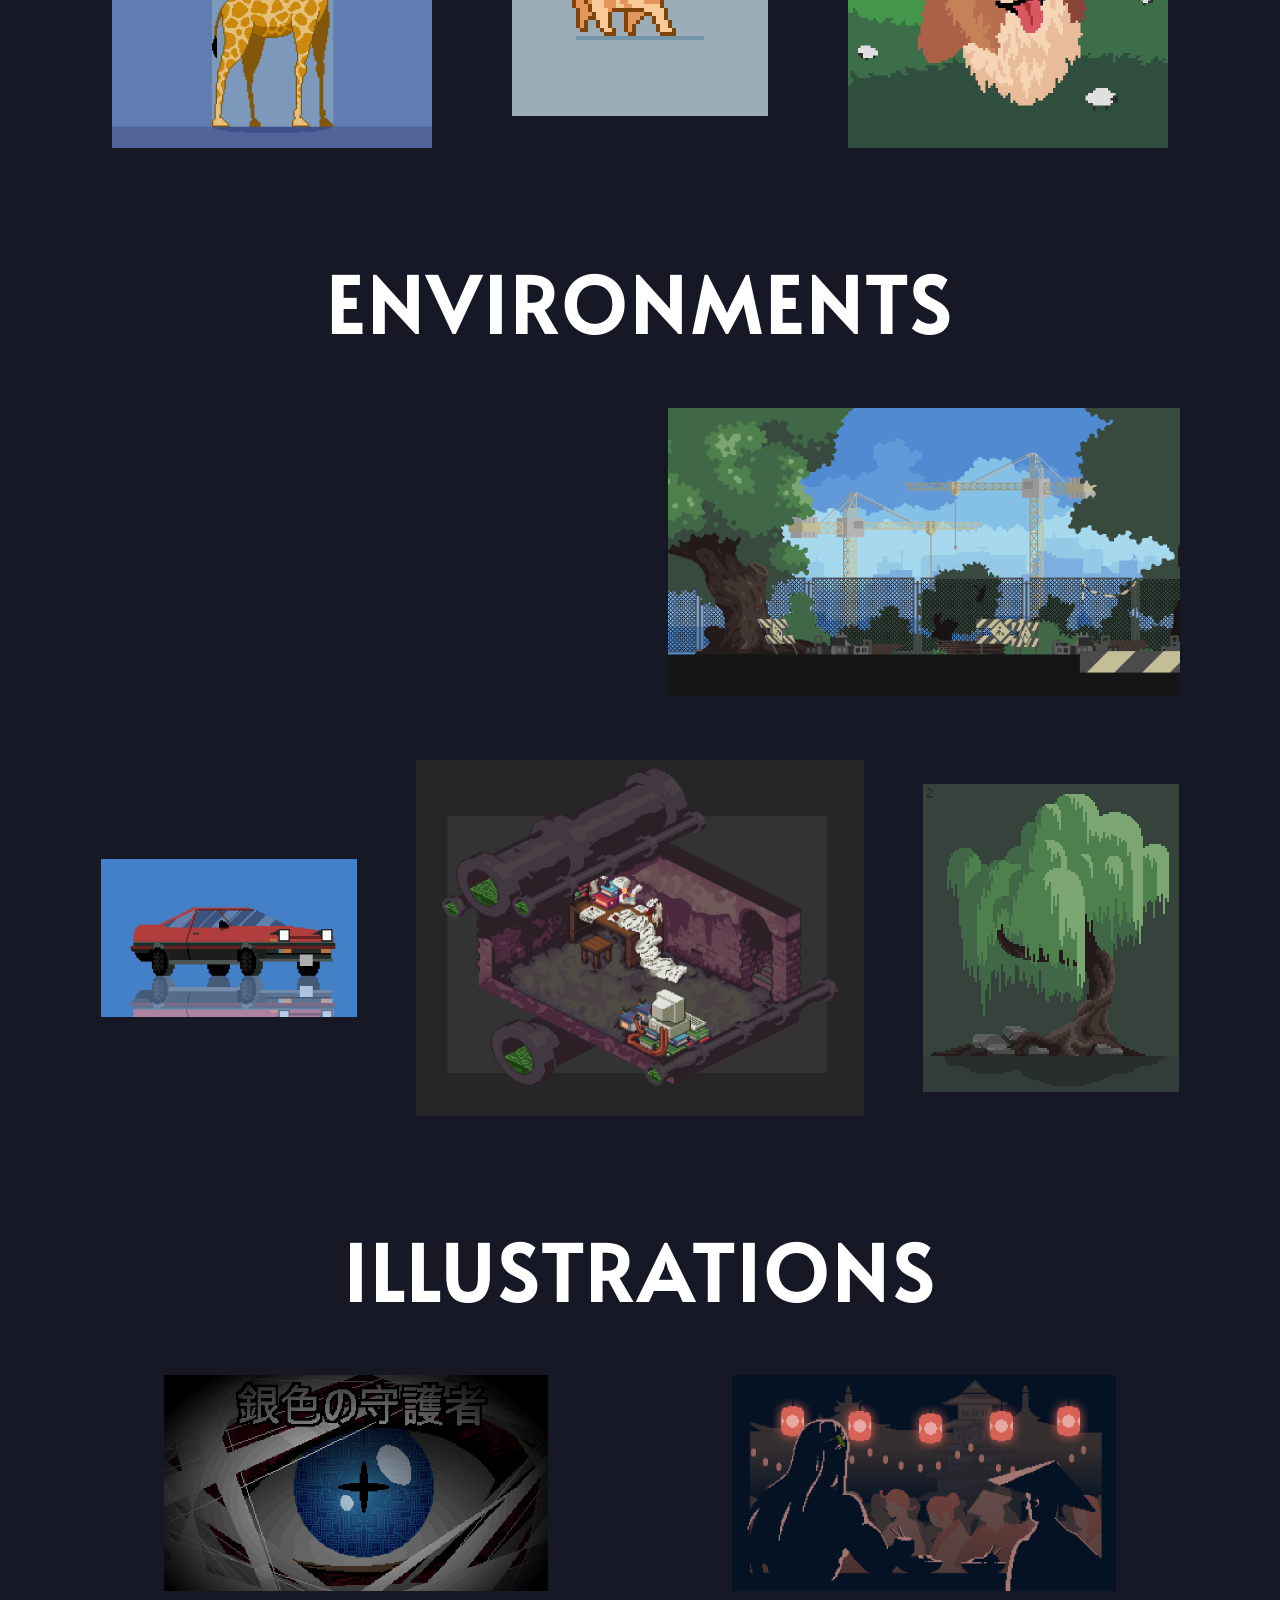
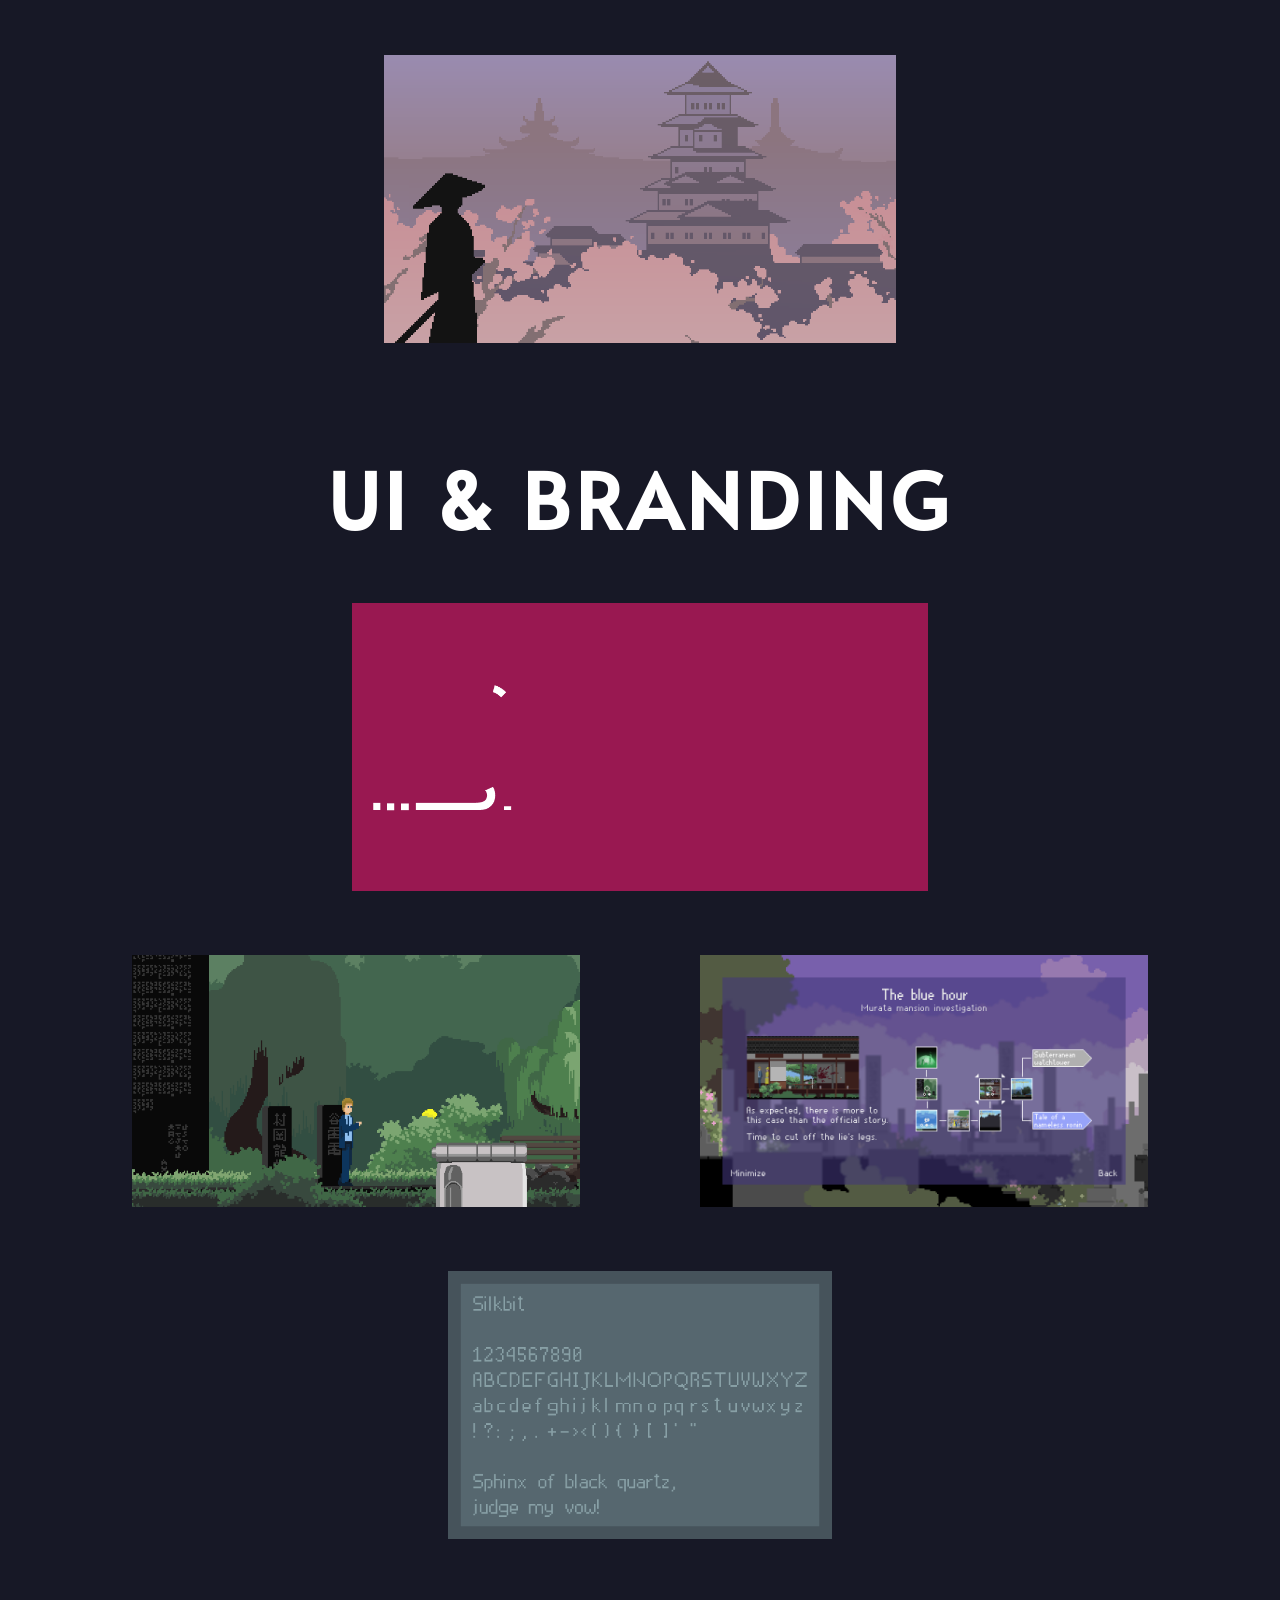
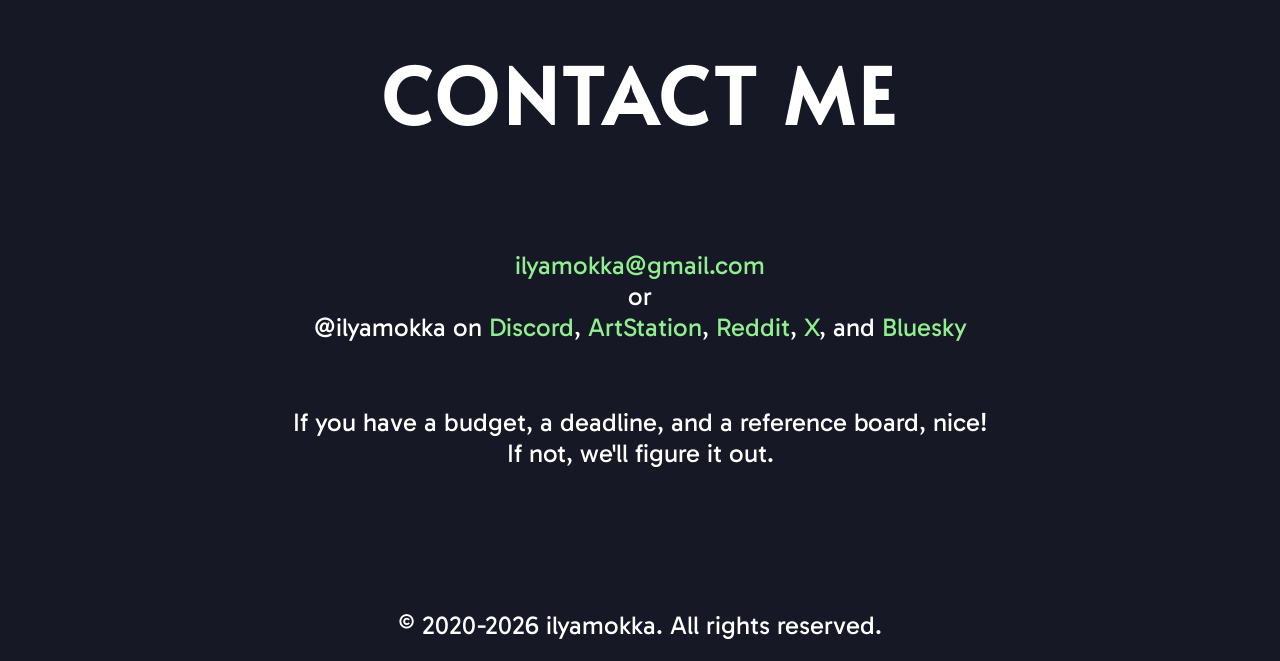
==== commit aaa7afb7: "Updated fonts" ====
--- a/index.html
+++ b/index.html
@@ -25,9 +25,9 @@
     <main>
       <div class="centralized-column">
         <p id="hi" class="small" style="margin: 3vh; scroll-margin-top: 2lh;">Hi! I'm ilyamokka</p>
-        <div style="margin-top: 2vw; margin-bottom:2vw;">
-          <img src="images/meltdown-screenshake.gif" width="60%">
-          <p text-align="center" class="centered" style="font-family: Skyfall; font-size: 96px; font-size: 6vw; color: white;">I&nbsp;MAKE&nbsp;GAMES<br>LOOK&nbsp;GOOD</p>
+        <div style="margin-top: 2vw; margin-bottom:2vw;" class="centralized-column-extra">
+          <img src="images/meltdown-screenshake.gif" class="image">
+          <p id="bruh" text-align="center" class="centered" style="font-family: CityFont; font-size: 96px; font-size: 12vw; color: white;">I&nbsp;MAKE&nbsp;&nbsp;GAMES<br>LOOK&nbsp;&nbsp;&nbsp;GOOD</p>
         </div>
       </div>
 
--- a/style.css
+++ b/style.css
@@ -1,21 +1,21 @@
 @font-face {
-  font-family: OutfitRegular;
+  font-family: ParagraphFontRegular;
   src: url(fonts/Gabarito-Regular.ttf);
 }
 
 @font-face {
-  font-family: OutfitBold;
+  font-family: ParagraphFontBold;
   src: url(fonts/Outfit-ExtraBold.ttf);
 }
 
 @font-face {
-  font-family: Skyfall;
-  src: url(fonts/SkyFall\ Done.ttf);
+  font-family: CityFont;
+  src: url(fonts/VinaSans-Regular.ttf);
 }
 
 @font-face {
-  font-family: Noyh;
-  src: url(fonts/NoyhBold.otf);
+  font-family: TitleFont;
+  src: url(fonts/Alata-Regular.ttf);
 }
 
 :root {
@@ -105,7 +105,7 @@
 }
 
 b {
-    font-family: OutfitBold !important;
+    font-family: ParagraphFontBold !important;
 }
 
 img {
@@ -199,7 +199,7 @@
 }
 
 .image-text {
-  font-family: OutfitRegular;
+  font-family: ParagraphFontRegular;
   font-size: var(--smaller-text-size);
   color: white;
   text-decoration: none;
@@ -209,7 +209,7 @@
 }
 
 .small {
-    font-family: OutfitRegular;
+    font-family: ParagraphFontRegular;
     font-size: 48px;
     font-size: var(--small-text-size);
     color: white;
@@ -224,7 +224,7 @@
 }
 
 .paragraph {
-    font-family: OutfitRegular;
+    font-family: ParagraphFontRegular;
     font-size: 48px;
     font-size: var(--small-text-size);
     color: white;
@@ -236,7 +236,7 @@
 }
 
 .link {
-    font-family: OutfitRegular;
+    font-family: ParagraphFontRegular;
     font-size: 48px;
     font-size: var(--small-text-size);
     color: white;
@@ -261,7 +261,7 @@
 }
 
 .navbar-current {
-    font-family: OutfitRegular;
+    font-family: ParagraphFontRegular;
     font-size: 48px;
     font-size: var(--small-text-size);
     color: var(--theme-color);
@@ -367,7 +367,7 @@
 }
 
 .big {
-    font-family: Noyh;
+    font-family: TitleFont;
     font-size: 96px;
     font-size: var(--big-text-size);
     color: white;
@@ -376,15 +376,17 @@
     margin-top: 8vw;
     margin-bottom: 4vw;
     text-transform: uppercase;
+    letter-spacing: 0.4vw;
 }
 
 h2 {
-  font-family: Noyh;
+  font-family: TitleFont;
   font-size: 3vw;
   color: white;
   scroll-margin-top: 0.6lh;
   text-align: left;
   padding-left: 5vw;
+  letter-spacing: 0.4vw;
 }
 
 .gallery {
@@ -412,11 +414,23 @@
   text-align: center;
 }
 
+.image {
+  width: 60vw;
+}
+
+.centralized-column-extra {
+  display: flex;
+  flex-direction: column;
+  position:relative;
+  text-align: center;
+  align-items: center !important;
+}
+
 .centered {
   position: absolute;
   top: 50%;
   left: 50%;
-  transform: translate(-50%, -50%);
+  transform: translate(-50%, -90%);
 }
 
 .centered-at-the-bottom {
@@ -447,7 +461,7 @@
 
 .dot {
     height: fit-content;
-    font-family: OutfitRegular;
+    font-family: ParagraphFontRegular;
     font-size: var(--smaller-text-size);
     color: white;
     margin-right: 1vw;
@@ -468,7 +482,7 @@
 }
 
 .dot-current {
-    font-family: OutfitRegular;
+    font-family: ParagraphFontRegular;
     font-size: var(--small-text-size);
     color: var(--theme-color);
     margin-right: 1vw;
